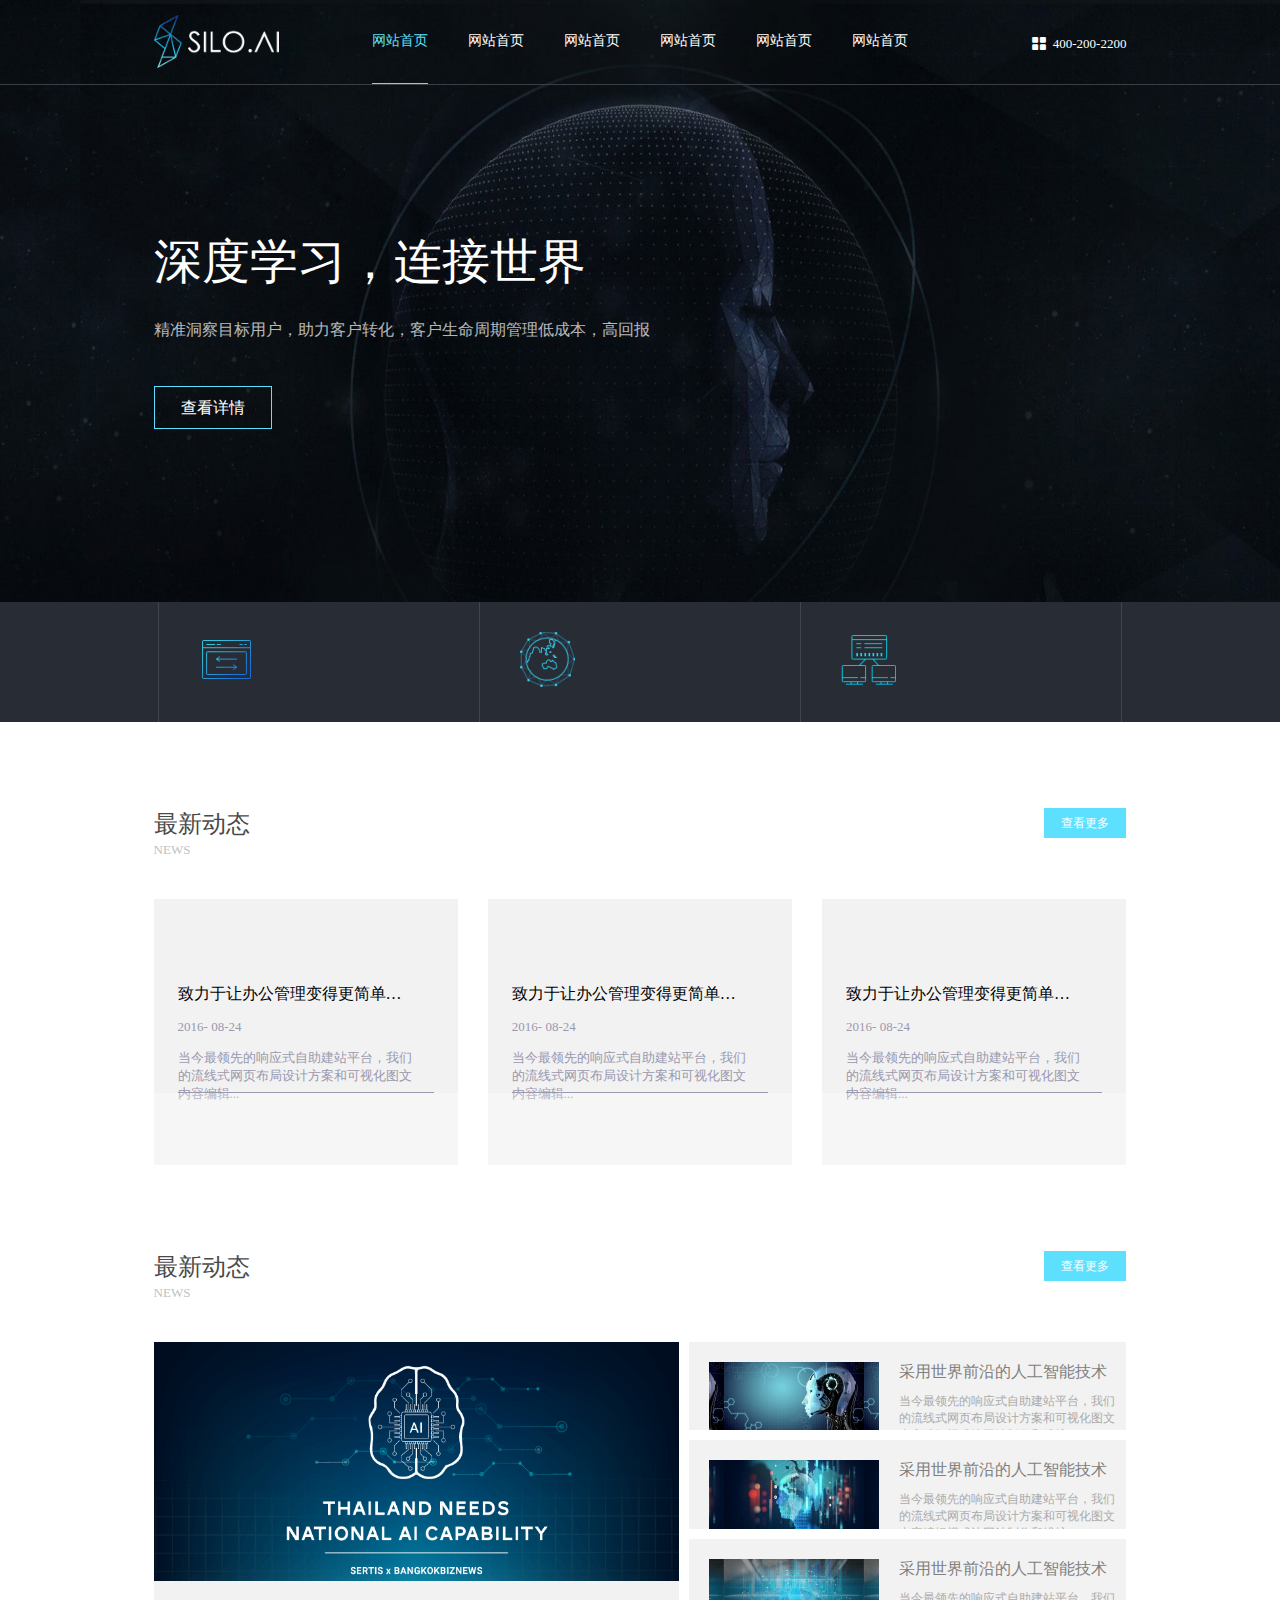
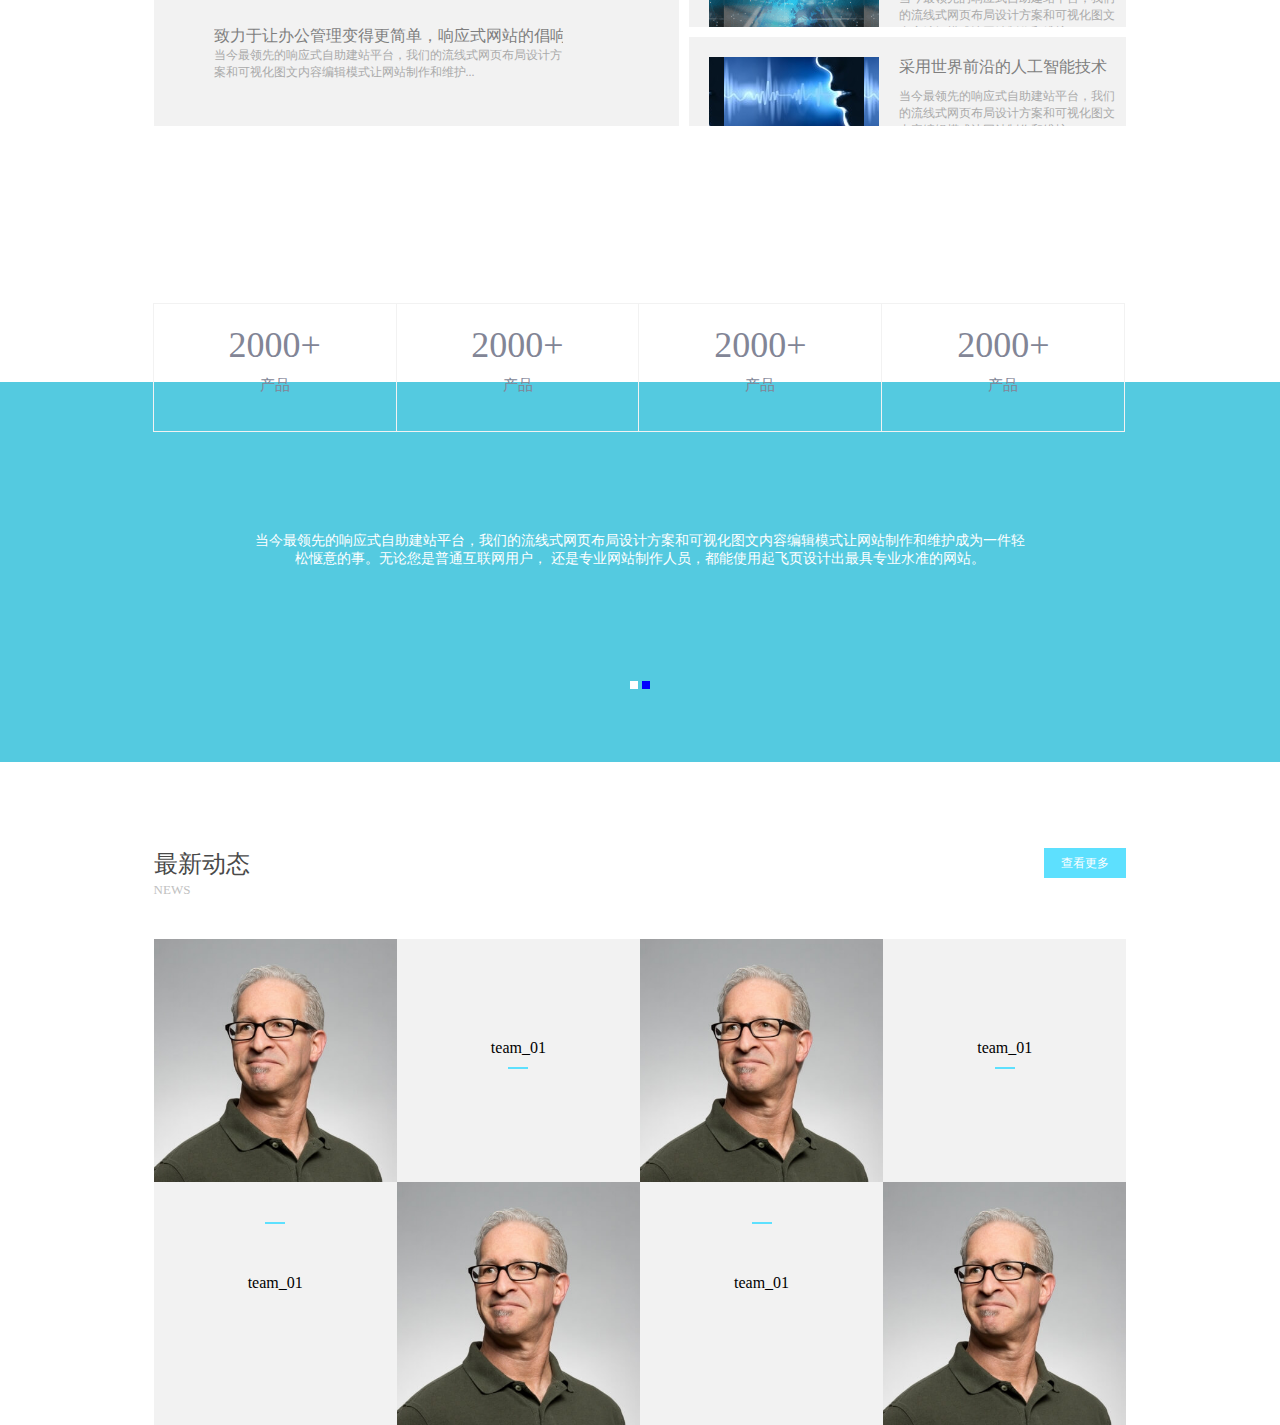
==== index.html @ f425b46a "第一次提交" ====
<!DOCTYPE html>
<html>
	<head>
		<meta charset="UTF-8">
		<title>人工智能</title>
		<link type="text/css" href="font/iconfont.css" rel="stylesheet" />
		<link rel="icon" type="image/x-icon" href="img/00.png"/>
		<link type="text/css" href="css/index.css" rel="stylesheet" />
		<script src="js/index.js" type="text/javascript" charset="utf-8"></script>
	</head>
	<body>
		<div class="box1">
			<div class="header">
				<img class="logo" src="img/ia_100000000.png" />
				<ul class="header-nav">
					<li>
						<a class="a1" href="#">网站首页</a>
						<div class="line line1"></div>
					</li>
					<li>
						<a href="#">网站首页</a>
						<div class="line"></div>
					</li>
					<li>
						<a href="#">网站首页</a>
						<div class="line"></div>
					</li>
					<li>
						<a href="#">网站首页</a>
						<div class="line"></div>
					</li>
					<li>
						<a href="#">网站首页</a>
						<div class="line"></div>
					</li>
					<li>
						<a href="#">网站首页</a>
						<div class="line"></div>
					</li>
				</ul>
				<div class="header-right">
					<span class="icon iconfont icon-menu-s"></span>
					<span class="tel">400-200-2200</span>
				</div>
			</div>
			<div class="info1">
				<h1>深度学习，连接世界</h1>
				<p>精准洞察目标用户，助力客户转化，客户生命周期管理低成本，高回报</p>
				<a class="details" href="#">查看详情</a>
			</div>
			<ul class="developer">
				<li>
					<img src="img/ia_100000001.png" />
					<div>
						<p>开发者</p>
						<span>提供学习、认证、社区等服务</span>
					</div>
				</li>
				<li>
					<img src="img/ia_100000002.png" />
					<div>
						<p>开发者</p>
						<span>提供学习、认证、社区等服务</span>
					</div>
				</li>
				<li>
					<img src="img/ia_100000003.png" />
					<div>
						<p>开发者</p>
						<span>提供学习、认证、社区等服务</span>
					</div>
				</li>
			</ul>
		</div>
		<div class="box2">
			<div class="new">
				<h3>最新动态</h3>
				<span>NEWS</span>
			</div>
			<a href="#" class="more">查看更多</a>
			<div class="line1"></div>
			<ul class="Dynamic">
				<li class="li1">
					<div class="Dynamic-text">
						<h3>致力于让办公管理变得更简单，响应式网站的倡致力于让办公管理变得更简单，响应式网站的倡</h3>
						<p class="p1">2016- 08-24</p>
						<p class="p2">当今最领先的响应式自助建站平台，我们的流线式网页布局设计方案和可视化图文内容编辑...</p>
					</div>
					<div class="line2"></div>
					<div class="zhe">
						<i class="right-btn">></i>
					</div>
				</li>
				<li class="li2">
					<div class="Dynamic-text">
						<h3>致力于让办公管理变得更简单，响应式网站的倡致力于让办公管理变得更简单，响应式网站的倡</h3>
						<p class="p1">2016- 08-24</p>
						<p class="p2">当今最领先的响应式自助建站平台，我们的流线式网页布局设计方案和可视化图文内容编辑...</p>
					</div>
					<div class="line2"></div>
					<div class="zhe">
						<i class="right-btn">></i>
					</div>
				</li>
				<li class="li3">
					<div class="Dynamic-text">
						<h3>致力于让办公管理变得更简单，响应式网站的倡致力于让办公管理变得更简单，响应式网站的倡</h3>
						<p class="p1">2016- 08-24</p>
						<p class="p2">当今最领先的响应式自助建站平台，我们的流线式网页布局设计方案和可视化图文内容编辑...</p>
					</div>
					<div class="line2"></div>
					<div class="zhe">
						<i class="right-btn">&gt;</i>
					</div>
				</li>
			</ul>
		</div>
		<div class="box3">
			<div class="new">
				<h3>最新动态</h3>
				<span>NEWS</span>
			</div>
			<a href="#" class="more">查看更多</a>
			<div class="line1"></div>
			<div class="box3-left">
				<img class="box3img1" src="img/ia_100000007.png" />
				<div class="wrap">
					<div class="line3"></div>
					<div class="right-text">
						<h3>致力于让办公管理变得更简单，响应式网站的倡响应式网站的倡响</h3>
						<p>当今最领先的响应式自助建站平台，我们的流线式网页布局设计方案和可视化图文内容编辑模式让网站制作和维护...</p>
					</div>
				</div>
			</div>
			<div class="box3-right">
				<ul class="box3-list">
					<li>
						<div class="back1"></div>
						<div class="right-text1">
							<h3>采用世界前沿的人工智能技术</h3>
							<p>当今最领先的响应式自助建站平台，我们的流线式网页布局设计方案和可视化图文内容编辑模式让网站制作和维护...</p>
						</div>
					</li>
					<li>
						<div class="back2"></div>
						<div class="right-text1">
							<h3>采用世界前沿的人工智能技术</h3>
							<p>当今最领先的响应式自助建站平台，我们的流线式网页布局设计方案和可视化图文内容编辑模式让网站制作和维护...</p>
						</div>
					</li>
					<li>
						<div class="back3"></div>
						<div class="right-text1">
							<h3>采用世界前沿的人工智能技术</h3>
							<p>当今最领先的响应式自助建站平台，我们的流线式网页布局设计方案和可视化图文内容编辑模式让网站制作和维护...</p>
						</div>
					</li>
					<li>
						<div class="back4"></div>
						<div class="right-text1">
							<h3>采用世界前沿的人工智能技术</h3>
							<p>当今最领先的响应式自助建站平台，我们的流线式网页布局设计方案和可视化图文内容编辑模式让网站制作和维护...</p>
						</div>
					</li>
				</ul>
			</div>
			<div class="box3-footer">
				<ul class="number">
					<li>
						<h3>2000+</h3>
						<span>产品</span>
					</li>
					<li>
						<h3>2000+</h3>
						<span>产品</span>
					</li>
					<li>
						<h3>2000+</h3>
						<span>产品</span>
					</li>
					<li>
						<h3>2000+</h3>
						<span>产品</span>
					</li>
				</ul>
			</div>
		</div>
		<div class="box4">
			<div class="box41">
				<div class="box411">
					<div>
						<p>当今最领先的响应式自助建站平台，我们的流线式网页布局设计方案和可视化图文内容编辑模式让网站制作和维护成为一件轻
							<br />
							松惬意的事。无论您是普通互联网用户， 还是专业网站制作人员，都能使用起飞页设计出最具专业水准的网站。
						</p>
					</div>
					<div>
						<img src="img/ia_100000013.jpg" />
						<p>当今最领先的响应式自助建站平台，我们的流线式网页布局设计方案和可视化图文内容编辑模式让网站制作和维护成为一件轻松惬意的事。无论您是普通互联网用户， 还是专业网站制作人员，都能使用起飞页设计出最具专业水准的网站。</p>
					</div>
				</div>
			</div>
			<span class="btn1"></span>
			<span class="btn2"></span>
		</div>
		<div class="box5">
			<div class="new">
				<h3>最新动态</h3>
				<span>NEWS</span>
			</div>
			<a href="#" class="more">查看更多</a>
			<div class="line1"></div>
			<ul class="box55">
				<li class="li51">
					<div class="blue-border"></div>
					<img class="img5" src="img/ia_100000014.jpg" />
					<div class="boxtext">
						<div class="line5"></div>
						<p>team_01</p>
					</div>
				</li>
				<li>
					<div class="blue-border"></div>
					<div class="boxtext boxtext2">
						<p class="text6">team_01</p>
						<div class="line5 line6"></div>
						
					</div>
					<img class="img5 img6" src="img/ia_100000014.jpg" />
				</li>
				<li>
					<div class="blue-border"></div>
					<img class="img5" src="img/ia_100000014.jpg" />
					<div class="boxtext">
						<div class="line5"></div>
						<p>team_01</p>
					</div>
				</li>
				<li>
					<div class="blue-border"></div>
					<div class="boxtext boxtext2">
						<p class="text6">team_01</p>
						<div class="line5 line6"></div>
						
					</div>
					<img class="img5 img6" src="img/ia_100000014.jpg" />
				</li>
			</ul>
		</div>
	</body>
</html>
---- font/iconfont.css ----
@font-face {font-family: "iconfont";
  src: url('iconfont.eot?t=1569224982962'); /* IE9 */
  src: url('iconfont.eot?t=1569224982962#iefix') format('embedded-opentype'), /* IE6-IE8 */
  url('[data-uri]') format('woff2'),
  url('iconfont.woff?t=1569224982962') format('woff'),
  url('iconfont.ttf?t=1569224982962') format('truetype'), /* chrome, firefox, opera, Safari, Android, iOS 4.2+ */
  url('iconfont.svg?t=1569224982962#iconfont') format('svg'); /* iOS 4.1- */
}

.iconfont {
  font-family: "iconfont" !important;
  font-size: 16px;
  font-style: normal;
  -webkit-font-smoothing: antialiased;
  -moz-osx-font-smoothing: grayscale;
}

.icon-gouwuchekong:before {
  content: "\f0179";
}

.icon-gerensvg:before {
  content: "\e614";
}

.icon-menu-s:before {
  content: "\e653";
}
---- css/index.css ----
*{
	margin: 0;
	padding: 0;
}
a{
	text-decoration: none;
}
ul{
	list-style: none;
}
.box1{
	position: relative;
	height: 722px;
	background: url(../img/ia_100000035.jpg) no-repeat 0px 0px/100% 100%;
}
.header{
	height: 84px;
	border-bottom: solid 1px #3a3e45;
	position: relative;
}
.logo{
	position: absolute;
	top: 15px;
	left: 12%;
	width: 125px;
}
.header-nav{
	text-align: center;
	font-size: 0px;
}
.header-nav li{
	margin: 32px 20px 0px;
	display: inline-block;
}
.header-nav .line{
	border-top: solid 1px #5de0fe;
	width: 0px;
	margin: 0 auto;
	margin-top: 33px;
	transition: all 0.5s;
}
.header-nav .line1{
	width: 100%;
}
.header-nav .a1{
	color: #5de0fe;
}
.header-nav a{
	color: white;
	font-size: 14px;
}
.header-right{
	position: absolute;
	top: 32px;
	right: 12%;
	color: white;
}
.header-right .icon-menu-s{
	font-size: 20px;
}
.header-right .tel{
	font-size: 13px;
	position: relative;
	top: -3px;
}
.info1{
	margin-left: 12%;
	margin-top: 145px;
}
.info1 h1{
	font-size: 48px;
	font-weight: 500;
	color: white;
	transition: all 1s;
	position: relative;
	top: 20px;
}
.info1 p{
	color: white;
	opacity: 0.7;
	margin: 26px 0px 45px;
	transition: all 1s;
	position: relative;
	top: 10px;
}
.info1 a{
	display: block;
	width: 116px;
	height: 41px;
	border: solid 1px #5de0fe;
	text-align: center;
	line-height: 41px;
	color: white;
	transition: all 1s;
	position: relative;
	top: 4px;
}
.developer{
	background: #282c35;
	height: 120px;
	width: 100%;
	position: absolute;
	bottom: 0;
	left: 0;	
	font-size: 0px;
	text-align: center;
}
.developer li{
	width: 25%;
	height: 120px;
	border-left: solid 1px #414351;
	border-right: solid 1px #414351;
	display: inline-block;
	margin-left: -1px;
}
.developer img{
	float: left;
	margin: 30px 20px 0px 40px;
}
.developer div{
	float: left;
	color: white;
	margin-top: 35px;
}
.developer p{
	font-size: 16px;
	text-align: left;
	margin-bottom: 6px;
}
.developer span{
	font-size: 16px;
}
.box2{
	width: 76%;
	margin-left: 12%;
}
.new{
	float: left;
	margin-top: 86px;
}
.new h3{
	font-size: 24px;
	font-weight: 500;
	color: #494949;
}
.new span{
	font-size: 13px;
	color: #c1c1c1;
}
.more{
	margin-top: 86px;
	float: right;
	width: 80px;
	height: 28px;
	background: #5de0fe;
	border: solid 1px #5de0fe;
	color: white;
	text-align: center;
	line-height: 28px;
	font-size: 12px;
	transition: all 0.5s;
}
.more:hover{
	background: white;
	color: #5de0fe;
}
.line1{
	
	clear: both;
	margin: 0px 0px 25px;
	padding-top: 16px;
}
.Dynamic{
	text-align: center;
	font-size: 0px;
}
.Dynamic li{
	width: calc((100% - 60px)/3);
	height: 20.78vw;
	background: #f2f2f2;
	display: inline-block;
	font-size: 16px;
	cursor: pointer;
	position: relative;
}
.Dynamic .li2{
	margin: 0px 30px;
}
.Dynamic-text{
	width: 85%;
	position: relative;
	top: 0px;
	transition: all 0.5s;
}
.Dynamic li:hover .Dynamic-text{
	top: -30px;
	color: white;
}
.Dynamic li:hover .p1{
	color: white;
}
.Dynamic li:hover .p2{
	color: white;
}
.Dynamic h3{
	font-size: 16px;
	font-weight: 500;
	margin-left: 24px;
	margin-top: 85px;
	white-space: nowrap;
	overflow: hidden;
	text-overflow: ellipsis;
	text-align: left;
}
.Dynamic .p1{
	font-size: 13px;
	color: #9a98ae;
	text-align: left;
	margin: 14px 0px;
	margin-left: 24px;
}
.Dynamic .p2{
	font-size: 13px;
	color: #9a98ae;
	text-align: left;
    margin-left: 24px;
}
.line2{
	width: 84%;
	position: absolute;
	bottom: 27%;
	left: 8%;
	border-bottom: solid 1px #9a98ae;
}
.zhe{
	height: 27%;
	width: 100%;
	background: rgba(255,255,255,0.3);
	position: absolute;
	left: 0px;
	bottom: 0px;
	overflow: hidden;
}
.right-btn{
	width: 32px;
	height: 32px;
	border: solid 1px white;
	color: white;
	text-align: center;
	line-height: 32px;
	display: block;
	font-style: normal;
	position: absolute;
	top: 50%;
	margin-top: -16px;
	right: -60px;
	transition: all 1s;
}
.Dynamic li:hover .right-btn{
	right: 20px;
}
.box3{
	width: 76%;
	margin-left: 12%;
}
.box3-left{
	width: 54%;
	cursor: pointer;
	height: 30vw;
	background: peru;
	margin-right: 10px;
	float: left;
	overflow: hidden;
	position: relative;
}
.box3-right{
	float: right;
	width: calc(46% - 10px);
	height: 30vw;
	margin-bottom: 27px;
	
}
.box3-footer{
	height: 129px;
	clear: both;
	margin-bottom: 100px;
}
.box3img1{
	width: 100%;
	display: block;
	transition: all 0.5s;
	position: relative;
	top: 0px;
	left: 0px;
}
.box3-left:hover .box3img1{
	width: 106%;
	left: -3%;
	top: -3%;
}
.wrap{
	width: 100%;
	padding: 3.5vw 0px;
	background: #f2f2f2;
	position: absolute;
	left: 0px;
	bottom: 0;
}
.line3{
	float: left;
	width: 0px;
	margin: 10px 0px 0px 30px;
	border-bottom: solid 1px blue;
	transition: width 1s;
}
.box3-left:hover .line3{
	width: 76px;
}
.box3-left:hover .right-text h3{
	text-overflow: ellipsis;
}
.right-text {
	width: calc(100% - 176px);
	margin-right: 30px;
	margin-left: 30px;
	float: left;
}
.right-text h3{
	color: #7f7f7f;
	font-size: 16px;
	font-weight: 500;
	overflow: hidden;
	white-space: nowrap;
	
}
.right-text  p{
	color: #aaa;
	font-size: 12px;
}
.box3-list li{
	height: calc((30vw - 30px)/4);
	margin-top: 10px;
	background: #f2f2f2;
	cursor: pointer;
	overflow: hidden;
}
.box3-list li:first-child{
	margin-top: 0px;
}
.back1,.back2,.back3,.back4{
	width: 170px;
	height: 70px;
	float: left;
	margin: 20px;
	background: url(../img/ia_100000008.jpg) center;
	background-size: 140px 70px;
}
.back2{
	background: url(../img/ia_100000009.png) center;
	background-size: 140px 70px;
}
.back3{
	background: url(../img/ia_100000010.png) center;
	background-size: 140px 70px;
}
.back4{
	background: url(../img/ia_100000011.jpg) center;
	background-size: 140px 70px;
}
.right-text1{
	width: calc(100% - 210px);
	float: right;
	position: relative;
	left: 0px;
}
.right-text1 h3{
	font-size: 16px;
	color: #7f7f7f;
	font-weight: 500;
	margin-top:20px ;
	margin-bottom: 10px;
}
.right-text1 p{
	font-size: 12px;
	color: #aaaaaa;
}
.number{
	position: relative;
	top: 150px;
	transition: top 2s;
}
.number li{
	height: 127px;
	border: solid 1px #f2f2f2;
	margin-left: -1px;
	float: left;
	width: calc((100% - 5px)/4);
	text-align: center;
}
.number h3{
	font-size: 36px;
	color: #828596;
	font-weight: 500;
	margin: 20px 0px 10px 0px;
}
.number span{
	font-size: 15px;
	color: #828596;
}
.box4{
	height: 380px;
	background: #54cae0;
	text-align: center;
}
.box41{
	width: 775px;
	margin: 0 auto;
	overflow: hidden;
	position: relative;
	top: 100px;
}
.box411{
	width: 200%;
	position: relative;
	top: 0px;
	left: 0px;
	transition: left 1s;
}
.box411>div{
	width: 775px;
	float: left;
	color: white;
	font-size: 14px;
}
.box411>div:first-child{
	margin-top: 50px;
}
.box411>div:nth-child(2){
	text-align: left;
	
}
.box411>div:nth-child(2) p{
	margin-left: 100px;	
}
.box411 img{
	width: 118px;
	height: 55px;
	margin-left: 100px;
	border-radius: 50%;
}
.btn1{
	width: 8px;
	height: 8px;
	display: inline-block;
	background: white;
	position: relative;
	top: 180px;
	cursor: pointer;
}
.btn2{
	width: 8px;
	height: 8px;
	display: inline-block;
	background: blue;
	position: relative;
	top: 180px;
	cursor: pointer;
}
.box5{
	width: 76vw;
	margin-left: 12vw;
}
.box55 li{
	float: left;
	width: 19vw;
	height: 38vw;
	position: relative;
	overflow: hidden;
	cursor: pointer;
}
.box55 .img5{
	width: 19vw;
	height: 19vw;
	position: absolute;
	top: 0px;
	left: 0px;
	display: block;
	transition: all 0.5s;
}
.box55 .img6{
	width: 19vw;
	height: 19vw;
	position: absolute;
	top: 19vw;
	left: 0px;
	display: block;
	transition: all 0.5s;
}
.boxtext{
	width: 100%;
	height: 19vw;
	text-align: center;
	background: #f2f2f2;
	overflow: hidden;
	position: absolute;
	left: 0px;
	top: 19vw;
	z-index: 88;
	transition: all 0.5s;
}
.boxtext2{
	top: 0vw;
}
.line5{
	width: 20px;
	height: 2px;
	background: #5de0fe;
	margin: 40px auto 50px;
	opacity: 1;
	transition: all 0.5s;
}
.line6{
	margin: 0px auto ;
}
.text6{
	margin: 100px 0px 10px;
}
.blue-border{
	width: 20vw;
	height: 40vw;
	border: solid 1px blue;
	position: absolute;
	top: -1vw;
	left: -1vw;
	transition: all 0.5s;
	z-index: 99;
}
.box55 li:hover .blue-border{
	width: 90%;
	height: 36vw;
	top: 1vw;
	left: 5%;
}
.box55 li:hover .img5{
	width: 21vw;
	height: 21vw;
	top: -1vw;
	left: -1vw;
}
.box55 li:hover .img6{
	width: 21vw;
	height: 21vw;
	top: 18vw;
	left: -1vw;
}
.box55 li:hover .boxtext{
	top: 18.5vw;
}
.box55 li:hover .line5{
	opacity: 0;
}
.box55 li:hover .boxtext2{
	top: -0.5vw;
}
.box55 li:hover {
	z-index: 999;
	height:37.5vw;
	box-shadow: -6px 6px 4px 4px #999;
	border-bottom: solid 0.5vw #999;
}
.box55 .li51:hover {
	z-index: 999;
	height:37.5vw;
	box-shadow: 0px 0px 0px 0px #999;
	border-bottom: solid 0.5vw #999;
}
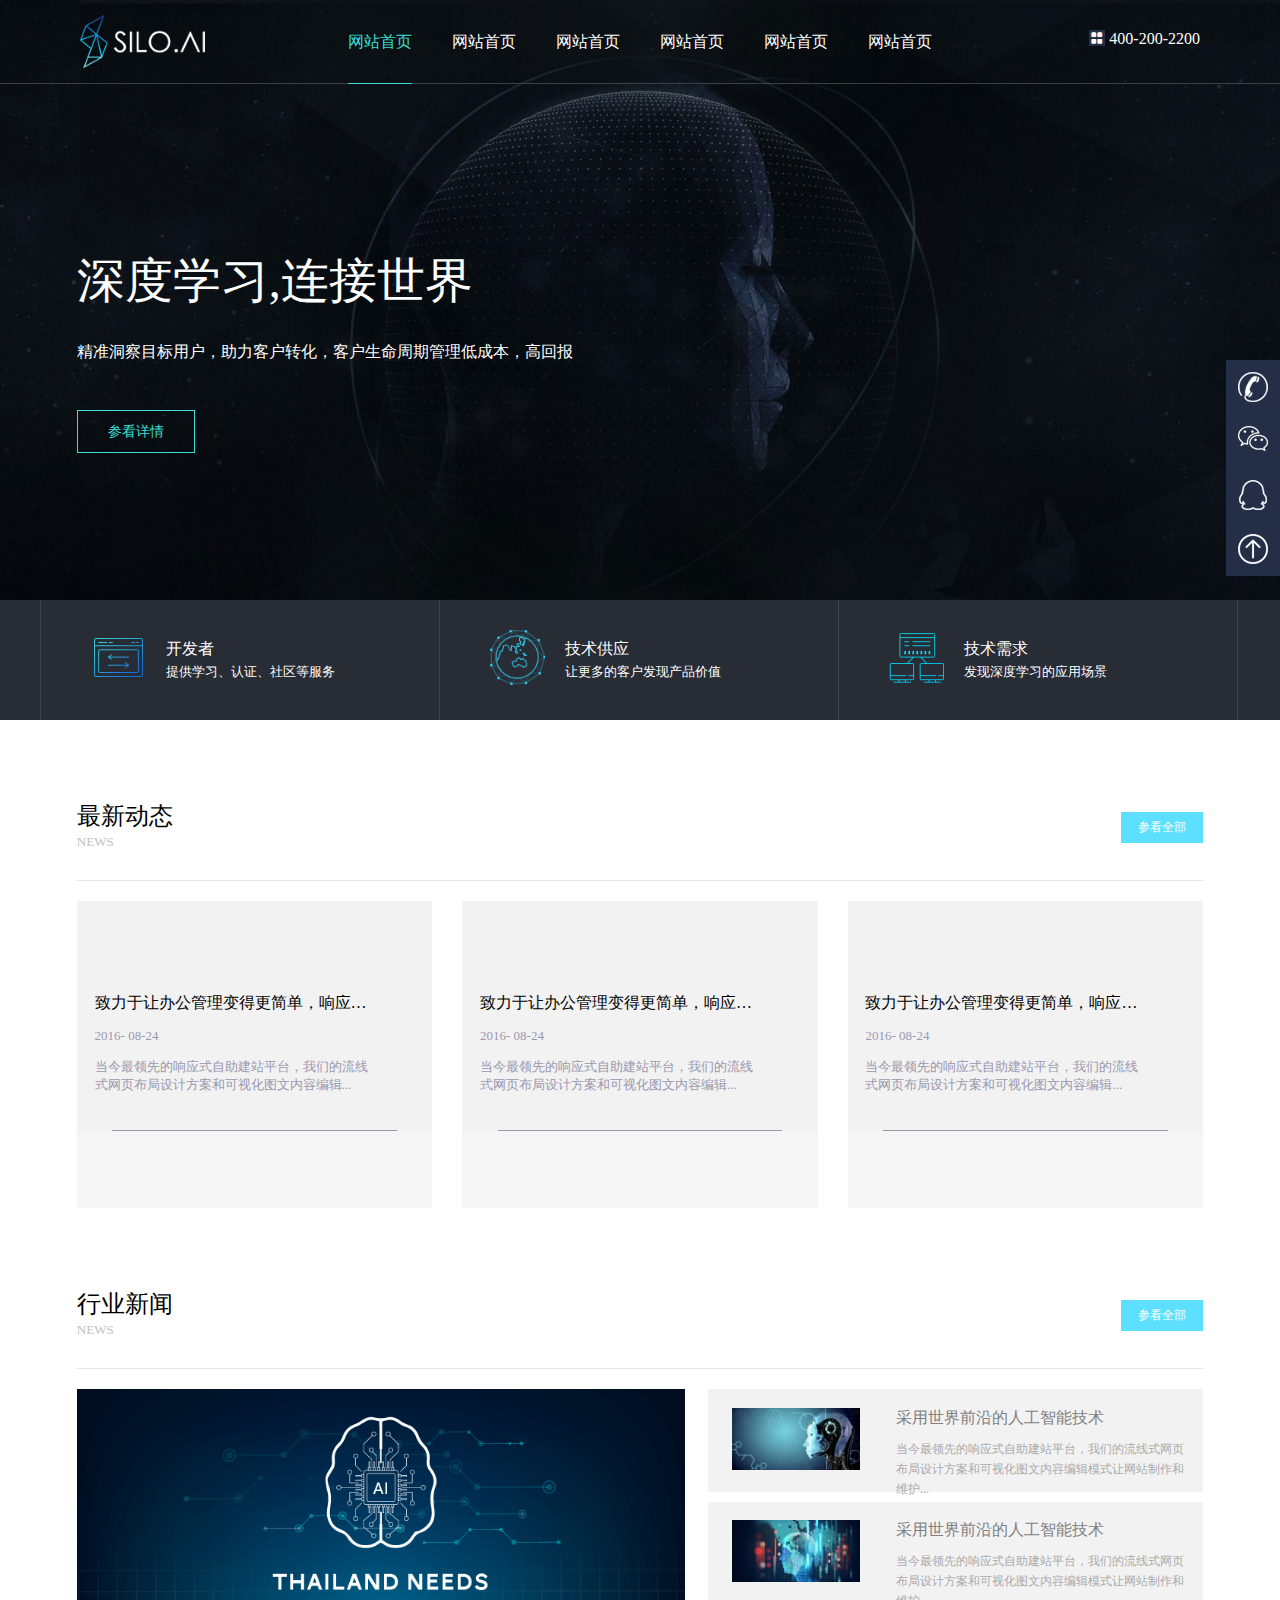
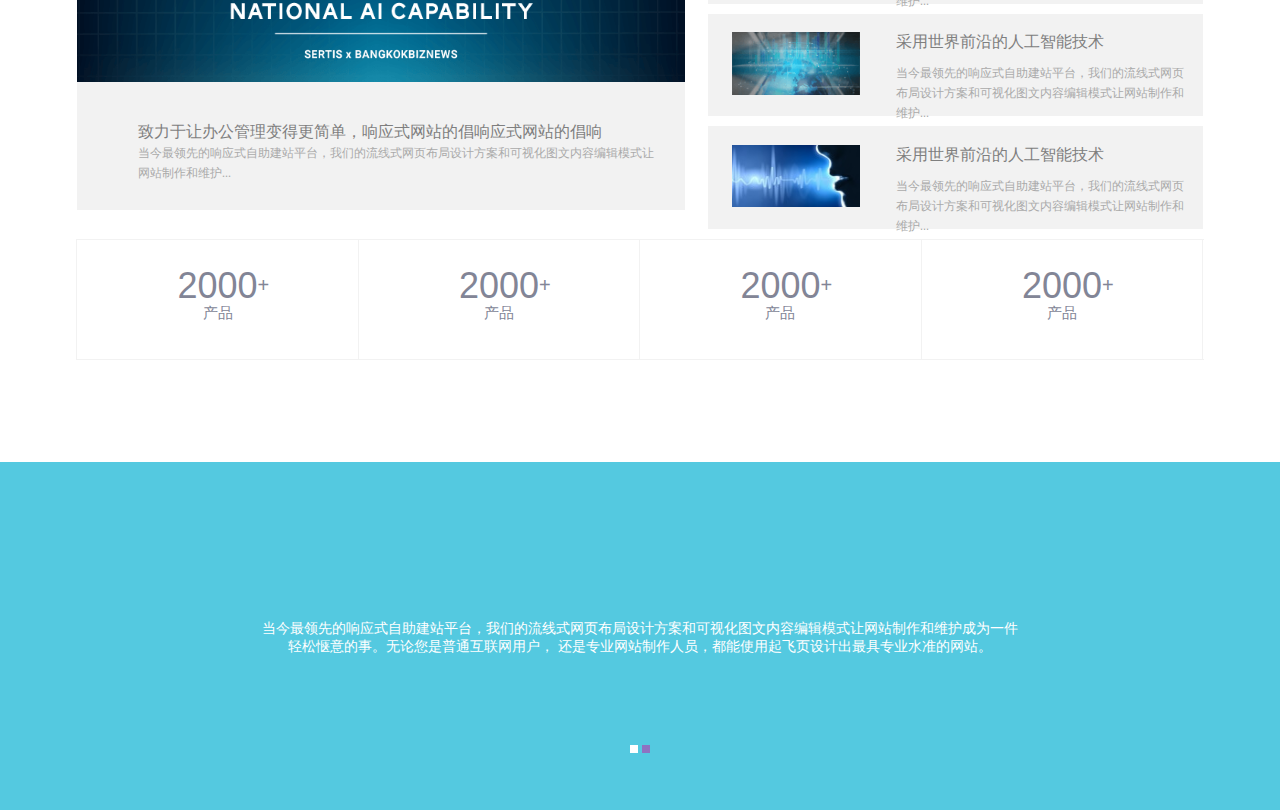
==== commit 7682f843: "第一次提交" ====
--- a/index.html
+++ b/index.html
@@ -1,251 +1,219 @@
 <!DOCTYPE html>
 <html>
 	<head>
-		<meta charset="UTF-8">
-		<title>人工智能</title>
-		<link type="text/css" href="font/iconfont.css" rel="stylesheet" />
-		<link rel="icon" type="image/x-icon" href="img/00.png"/>
-		<link type="text/css" href="css/index.css" rel="stylesheet" />
+		<meta charset="utf-8" />
+		<title></title>
+		<link rel="stylesheet" type="text/css" href="css/index.css"/>
+		<link rel="stylesheet" href="font/iconfont.css">
 		<script src="js/index.js" type="text/javascript" charset="utf-8"></script>
 	</head>
 	<body>
-		<div class="box1">
-			<div class="header">
-				<img class="logo" src="img/ia_100000000.png" />
-				<ul class="header-nav">
-					<li>
-						<a class="a1" href="#">网站首页</a>
-						<div class="line line1"></div>
-					</li>
-					<li>
-						<a href="#">网站首页</a>
-						<div class="line"></div>
-					</li>
-					<li>
-						<a href="#">网站首页</a>
-						<div class="line"></div>
-					</li>
-					<li>
-						<a href="#">网站首页</a>
-						<div class="line"></div>
-					</li>
-					<li>
-						<a href="#">网站首页</a>
-						<div class="line"></div>
-					</li>
-					<li>
-						<a href="#">网站首页</a>
-						<div class="line"></div>
-					</li>
+		<div id="box-1">
+			<div id="box-11">
+				<img id="logo" src="img/ia_100000000.png" />
+				<ul>
+					<li>
+						<a class="ac" style="color: #3cdfd3;" href="#">网站首页</a>
+						<div style="width: 100%; border-bottom: solid 1px #3cdfd3;" class="line"></div>
+					</li>
+					<li>
+						<a class="ac" href="#">网站首页</a>
+						<div class="line"></div>
+					</li>
+					<li>
+						<a class="ac" href="#">网站首页</a>
+						<div class="line"></div>
+					</li>
+					<li>
+						<a class="ac" href="#">网站首页</a>
+						<div class="line"></div>
+					</li>
+					<li>
+						<a class="ac" href="#">网站首页</a>
+						<div class="line"></div>
+					</li>
+					<li>
+						<a class="ac" href="#">网站首页</a>
+						<div class="line"></div>
+					</li>
+					<div id="box-11-right">
+						<span class="icon iconfont icon-menu-s"></span>
+						<span id="">400-200-2200</span>
+					</div>
 				</ul>
-				<div class="header-right">
-					<span class="icon iconfont icon-menu-s"></span>
-					<span class="tel">400-200-2200</span>
-				</div>
-			</div>
-			<div class="info1">
-				<h1>深度学习，连接世界</h1>
-				<p>精准洞察目标用户，助力客户转化，客户生命周期管理低成本，高回报</p>
-				<a class="details" href="#">查看详情</a>
-			</div>
-			<ul class="developer">
-				<li>
-					<img src="img/ia_100000001.png" />
-					<div>
-						<p>开发者</p>
-						<span>提供学习、认证、社区等服务</span>
-					</div>
-				</li>
-				<li>
-					<img src="img/ia_100000002.png" />
-					<div>
-						<p>开发者</p>
-						<span>提供学习、认证、社区等服务</span>
-					</div>
-				</li>
-				<li>
-					<img src="img/ia_100000003.png" />
-					<div>
-						<p>开发者</p>
-						<span>提供学习、认证、社区等服务</span>
-					</div>
-				</li>
-			</ul>
-		</div>
-		<div class="box2">
-			<div class="new">
-				<h3>最新动态</h3>
+			</div>
+			<div id="box-12">
+				<h1>深度学习,连接世界</h1>
+				<span>精准洞察目标用户，助力客户转化，客户生命周期管理低成本，高回报</span>
+				<a class="details">参看详情</a>
+			</div>
+		</div>
+		<div id="box-2">
+			<div id="box-2_">
+				<div class="box-21 box-21_left">
+					<img src="img/ia_100000001.png" >
+					<p class="p1">开发者</p>
+					<span>提供学习、认证、社区等服务</span>
+				</div>
+				<div class="box-21 box-21_">
+					<img src="img/ia_100000002.png" >
+					<p class="p1">技术供应</p>
+					<span>让更多的客户发现产品价值</span>
+				</div>
+				<div class="box-21 box-21_right">
+					<img src="img/ia_100000003.png" >
+					<p class="p1">技术需求</p>
+					<span>发现深度学习的应用场景</span>
+				</div>
+			</div>
+		</div>
+		<div id="box-3">
+			<div class="box-31">
+				<h2>最新动态</h2>
 				<span>NEWS</span>
-			</div>
-			<a href="#" class="more">查看更多</a>
-			<div class="line1"></div>
-			<ul class="Dynamic">
-				<li class="li1">
-					<div class="Dynamic-text">
-						<h3>致力于让办公管理变得更简单，响应式网站的倡致力于让办公管理变得更简单，响应式网站的倡</h3>
-						<p class="p1">2016- 08-24</p>
-						<p class="p2">当今最领先的响应式自助建站平台，我们的流线式网页布局设计方案和可视化图文内容编辑...</p>
-					</div>
-					<div class="line2"></div>
-					<div class="zhe">
-						<i class="right-btn">></i>
-					</div>
-				</li>
-				<li class="li2">
-					<div class="Dynamic-text">
-						<h3>致力于让办公管理变得更简单，响应式网站的倡致力于让办公管理变得更简单，响应式网站的倡</h3>
-						<p class="p1">2016- 08-24</p>
-						<p class="p2">当今最领先的响应式自助建站平台，我们的流线式网页布局设计方案和可视化图文内容编辑...</p>
-					</div>
-					<div class="line2"></div>
-					<div class="zhe">
-						<i class="right-btn">></i>
-					</div>
-				</li>
-				<li class="li3">
-					<div class="Dynamic-text">
-						<h3>致力于让办公管理变得更简单，响应式网站的倡致力于让办公管理变得更简单，响应式网站的倡</h3>
-						<p class="p1">2016- 08-24</p>
-						<p class="p2">当今最领先的响应式自助建站平台，我们的流线式网页布局设计方案和可视化图文内容编辑...</p>
-					</div>
-					<div class="line2"></div>
-					<div class="zhe">
-						<i class="right-btn">&gt;</i>
-					</div>
-				</li>
-			</ul>
-		</div>
-		<div class="box3">
-			<div class="new">
-				<h3>最新动态</h3>
+				<a href="#">参看全部</a>
+			</div>
+			<div id="box-32">
+				<div class="box-321">
+					<div class="box-3211"></div>
+					<div class="box-3212">
+						<h3 class="h3">致力于让办公管理变得更简单，响应式网站的倡致力于让办公管理变得更简单，响应式网站的倡</h3>
+						<p class="p2">2016- 08-24</p>
+						<p class="p3">当今最领先的响应式自助建站平台，我们的流线式网页布局设计方案和可视化图文内容编辑...</p>
+					</div>
+					<div class="line1"></div>
+					<div class="box-3213">
+						<span class="span1">&gt;</span>
+					</div>
+				</div>
+				<div class="box-322">
+					<div class="box-3211"></div>
+					<div class="box-3212">
+						<h3 class="h3">致力于让办公管理变得更简单，响应式网站的倡致力于让办公管理变得更简单，响应式网站的倡</h3>
+						<p class="p2">2016- 08-24</p>
+						<p class="p3">当今最领先的响应式自助建站平台，我们的流线式网页布局设计方案和可视化图文内容编辑...</p>
+					</div>
+					<div class="line1"></div>
+					<div class="box-3213">
+						<span class="span1">&gt;</span>
+					</div>
+				</div>
+				<div class="box-323">
+					<div class="box-3211"></div>
+					<div class="box-3212">
+						<h3 class="h3">致力于让办公管理变得更简单，响应式网站的倡致力于让办公管理变得更简单，响应式网站的倡</h3>
+						<p class="p2">2016- 08-24</p>
+						<p class="p3">当今最领先的响应式自助建站平台，我们的流线式网页布局设计方案和可视化图文内容编辑...</p>
+					</div>
+					<div class="line1"></div>
+					<div class="box-3213">
+						<span class="span1">&gt;</span>
+					</div>
+				</div>
+			</div>
+		</div>
+		<div id="box-4">
+			<div class="box-31">
+				<h2>行业新闻</h2>
 				<span>NEWS</span>
-			</div>
-			<a href="#" class="more">查看更多</a>
-			<div class="line1"></div>
-			<div class="box3-left">
-				<img class="box3img1" src="img/ia_100000007.png" />
-				<div class="wrap">
-					<div class="line3"></div>
-					<div class="right-text">
-						<h3>致力于让办公管理变得更简单，响应式网站的倡响应式网站的倡响</h3>
-						<p>当今最领先的响应式自助建站平台，我们的流线式网页布局设计方案和可视化图文内容编辑模式让网站制作和维护...</p>
-					</div>
-				</div>
-			</div>
-			<div class="box3-right">
-				<ul class="box3-list">
-					<li>
-						<div class="back1"></div>
-						<div class="right-text1">
-							<h3>采用世界前沿的人工智能技术</h3>
-							<p>当今最领先的响应式自助建站平台，我们的流线式网页布局设计方案和可视化图文内容编辑模式让网站制作和维护...</p>
+				<a href="#">参看全部</a>
+			</div>
+			<div id="box-42">
+				<div id="box-421">
+					<img id="img1" src="img/ia_100000007.png" >
+					<div id="box-4212">
+						<div id="line2"></div>
+						<div id="box-42121">
+							<h3 id="h3">致力于让办公管理变得更简单，响应式网站的倡响应式网站的倡响</h3>
+							<p id="p1">当今最领先的响应式自助建站平台，我们的流线式网页布局设计方案和可视化图文内容编辑模式让网站制作和维护...</p>
 						</div>
-					</li>
-					<li>
-						<div class="back2"></div>
-						<div class="right-text1">
-							<h3>采用世界前沿的人工智能技术</h3>
-							<p>当今最领先的响应式自助建站平台，我们的流线式网页布局设计方案和可视化图文内容编辑模式让网站制作和维护...</p>
-						</div>
-					</li>
-					<li>
-						<div class="back3"></div>
-						<div class="right-text1">
-							<h3>采用世界前沿的人工智能技术</h3>
-							<p>当今最领先的响应式自助建站平台，我们的流线式网页布局设计方案和可视化图文内容编辑模式让网站制作和维护...</p>
-						</div>
-					</li>
-					<li>
-						<div class="back4"></div>
-						<div class="right-text1">
-							<h3>采用世界前沿的人工智能技术</h3>
-							<p>当今最领先的响应式自助建站平台，我们的流线式网页布局设计方案和可视化图文内容编辑模式让网站制作和维护...</p>
-						</div>
-					</li>
-				</ul>
-			</div>
-			<div class="box3-footer">
-				<ul class="number">
-					<li>
-						<h3>2000+</h3>
-						<span>产品</span>
-					</li>
-					<li>
-						<h3>2000+</h3>
-						<span>产品</span>
-					</li>
-					<li>
-						<h3>2000+</h3>
-						<span>产品</span>
-					</li>
-					<li>
-						<h3>2000+</h3>
-						<span>产品</span>
-					</li>
-				</ul>
-			</div>
-		</div>
-		<div class="box4">
-			<div class="box41">
-				<div class="box411">
-					<div>
-						<p>当今最领先的响应式自助建站平台，我们的流线式网页布局设计方案和可视化图文内容编辑模式让网站制作和维护成为一件轻
-							<br />
-							松惬意的事。无论您是普通互联网用户， 还是专业网站制作人员，都能使用起飞页设计出最具专业水准的网站。
-						</p>
-					</div>
-					<div>
-						<img src="img/ia_100000013.jpg" />
-						<p>当今最领先的响应式自助建站平台，我们的流线式网页布局设计方案和可视化图文内容编辑模式让网站制作和维护成为一件轻松惬意的事。无论您是普通互联网用户， 还是专业网站制作人员，都能使用起飞页设计出最具专业水准的网站。</p>
-					</div>
-				</div>
-			</div>
-			<span class="btn1"></span>
-			<span class="btn2"></span>
-		</div>
-		<div class="box5">
-			<div class="new">
-				<h3>最新动态</h3>
-				<span>NEWS</span>
-			</div>
-			<a href="#" class="more">查看更多</a>
-			<div class="line1"></div>
-			<ul class="box55">
-				<li class="li51">
-					<div class="blue-border"></div>
-					<img class="img5" src="img/ia_100000014.jpg" />
-					<div class="boxtext">
-						<div class="line5"></div>
-						<p>team_01</p>
-					</div>
-				</li>
-				<li>
-					<div class="blue-border"></div>
-					<div class="boxtext boxtext2">
-						<p class="text6">team_01</p>
-						<div class="line5 line6"></div>
-						
-					</div>
-					<img class="img5 img6" src="img/ia_100000014.jpg" />
-				</li>
-				<li>
-					<div class="blue-border"></div>
-					<img class="img5" src="img/ia_100000014.jpg" />
-					<div class="boxtext">
-						<div class="line5"></div>
-						<p>team_01</p>
-					</div>
-				</li>
-				<li>
-					<div class="blue-border"></div>
-					<div class="boxtext boxtext2">
-						<p class="text6">team_01</p>
-						<div class="line5 line6"></div>
-						
-					</div>
-					<img class="img5 img6" src="img/ia_100000014.jpg" />
-				</li>
-			</ul>
+					</div>
+				</div>
+				<div class="box-422">
+					<div class="img">
+						<img class="img1" src="img/ia_100000008.jpg" >
+					</div>
+					<div class="box-4221">
+						<h3 class="h3">采用世界前沿的人工智能技术</h3>
+						<p class="p5">当今最领先的响应式自助建站平台，我们的流线式网页布局设计方案和可视化图文内容编辑模式让网站制作和维护...</p>
+					</div>
+				</div>
+				<div class="box-422">
+					<div class="img">
+						<img class="img1" src="img/ia_100000009.png" >
+					</div>
+					<div class="box-4221">
+						<h3 class="h3">采用世界前沿的人工智能技术</h3>
+						<p class="p5">当今最领先的响应式自助建站平台，我们的流线式网页布局设计方案和可视化图文内容编辑模式让网站制作和维护...</p>
+					</div>
+				</div>
+				<div class="box-422">
+					<div class="img">
+						<img class="img1" src="img/ia_100000010.png" >
+					</div>
+					<div class="box-4221">
+						<h3 class="h3">采用世界前沿的人工智能技术</h3>
+						<p class="p5">当今最领先的响应式自助建站平台，我们的流线式网页布局设计方案和可视化图文内容编辑模式让网站制作和维护...</p>
+					</div>
+				</div>
+				<div class="box-422">
+					<div class="img">
+						<img class="img1" src="img/ia_100000011.jpg" >
+					</div>
+					<div class="box-4221">
+						<h3 class="h3">采用世界前沿的人工智能技术</h3>
+						<p class="p5">当今最领先的响应式自助建站平台，我们的流线式网页布局设计方案和可视化图文内容编辑模式让网站制作和维护...</p>
+					</div>
+				</div>
+			</div>
+			<div id="box-43">
+				<div class="box-431">
+					<span class="h6">2000<span class="h7">+</span></span>
+					<span class="h8">产品</span>
+				</div>
+				<div class="box-431">
+					<span class="h6">2000<span class="h7">+</span></span>
+					<span class="h8">产品</span>
+				</div>
+				<div class="box-431">
+					<span class="h6">2000<span class="h7">+</span></span>
+					<span class="h8">产品</span>
+				</div>
+				<div class="box-431">
+					<span class="h6">2000<span class="h7">+</span></span>
+					<span class="h8">产品</span>
+				</div>
+			</div>
+		</div>
+		<div id="box-5">
+			<div id="box-51">
+				<div id="anniu1"></div>
+				<div id="anniu2"></div>
+				<div id="box-511">
+					<span id="span1">当今最领先的响应式自助建站平台，我们的流线式网页布局设计方案和可视化图文内容编辑模式让网站制作和维护成为一件轻松惬意的事。无论您是普通互联网用户， 还是专业网站制作人员，都能使用起飞页设计出最具专业水准的网站。</span>
+				</div>
+				<div id="box-512">
+					<img id="img2" src="img/ia_100000013.jpg" >
+					<span id="span2">当今最领先的响应式自助建站平台，我们的流线式网页布局设计方案和可视化图文内容编辑模式让网站制作和维护成为一件轻松惬意的事。无论您是普通互联网用户， 还是专业网站制作人员，都能使用起飞页设计出最具专业水准的网站。</span>
+				</div>
+			</div>
+		</div>
+		<div id="sidebar">
+			<div class="icon">
+				<span class="img1 img11"></span>
+				<span class="writing">客服号码</span>
+			</div>
+			<div class="icon1 icon3">
+				<span class="img2 img11"></span>
+				<div id="picture"><img  src="img/ia_100000034.jpg" ></div>
+			</div>
+			<div class="icon">
+				<span class="img3 img11"></span>
+				<span class="writing">客服QQ</span>
+			</div>
+			<div class="icon1">
+				<span class="img4 img11"></span>
+			</div>
 		</div>
 	</body>
 </html>
--- a/css/index.css
+++ b/css/index.css
@@ -2,246 +2,276 @@
 	margin: 0;
 	padding: 0;
 }
-a{
+#box-1 a{
 	text-decoration: none;
-}
-ul{
-	list-style: none;
-}
-.box1{
-	position: relative;
-	height: 722px;
-	background: url(../img/ia_100000035.jpg) no-repeat 0px 0px/100% 100%;
-}
-.header{
-	height: 84px;
-	border-bottom: solid 1px #3a3e45;
-	position: relative;
-}
-.logo{
+	color: white;
+}
+#box-11 a:hover{
+	color: #3cdfd3;
+}
+#box-1{
+	height: 600px;
+	width: 100%;
+	background: url(../img/ia_100000035.jpg) no-repeat;
+	background-size: cover;
+}
+#box-11{
+	width: 100%;
+	height: 83px;
+	position: relative;
+	text-align: center;
+	border-bottom: solid 1px #3d4146;
+}
+#logo{
+	width: 125px;
 	position: absolute;
 	top: 15px;
-	left: 12%;
-	width: 125px;
-}
-.header-nav{
-	text-align: center;
+	left: 80px;
+}
+#box-11 ul{
 	font-size: 0px;
 }
-.header-nav li{
-	margin: 32px 20px 0px;
+#box-11 ul li{
 	display: inline-block;
-}
-.header-nav .line{
-	border-top: solid 1px #5de0fe;
+	height: 83px;
+	line-height: 83px;
+	font-size: 16px;
+	margin: 0px 20px;
+}
+.line{
 	width: 0px;
+	border-bottom: solid 1px #3cdfd3;
 	margin: 0 auto;
-	margin-top: 33px;
 	transition: all 0.5s;
 }
-.header-nav .line1{
-	width: 100%;
-}
-.header-nav .a1{
-	color: #5de0fe;
-}
-.header-nav a{
-	color: white;
-	font-size: 14px;
-}
-.header-right{
-	position: absolute;
-	top: 32px;
-	right: 12%;
-	color: white;
-}
-.header-right .icon-menu-s{
-	font-size: 20px;
-}
-.header-right .tel{
-	font-size: 13px;
-	position: relative;
-	top: -3px;
-}
-.info1{
-	margin-left: 12%;
-	margin-top: 145px;
-}
-.info1 h1{
+#box-11-right{
+	position: absolute;
+	top: 30px;
+	right: 80px;
+	color: white;
+	font-size: 16px;
+}
+#box-12{
+	margin-left: 6%;
+	margin-top: 165px;
+}
+#box-12 h1{
 	font-size: 48px;
-	font-weight: 500;
-	color: white;
+	color: white;
+	font-weight: 400;
+	position: relative;
+	top: 15px;
+	opacity: 0;
 	transition: all 1s;
-	position: relative;
-	top: 20px;
-}
-.info1 p{
+}
+#box-12 span{
+	display: block;
+	margin: 29px 0 47px;
+	font-size: 16px;
 	color: white;
 	opacity: 0.7;
-	margin: 26px 0px 45px;
+	position: relative;
+	top: 10px;
+	opacity: 0;
 	transition: all 1s;
-	position: relative;
-	top: 10px;
-}
-.info1 a{
-	display: block;
-	width: 116px;
-	height: 41px;
-	border: solid 1px #5de0fe;
+}
+#box-12 a{
+	display: block;
 	text-align: center;
 	line-height: 41px;
-	color: white;
+	height: 41px;
+	width: 116px;
+	border: solid 1px #3cdfd3;
+	font-size: 14px;
+	color: #3cdfd3;
+	position: relative;
+	top: 5px;
+	opacity: 0;
 	transition: all 1s;
-	position: relative;
-	top: 4px;
-}
-.developer{
+}
+#box-2{
+	overflow: hidden;
 	background: #282c35;
 	height: 120px;
-	width: 100%;
-	position: absolute;
-	bottom: 0;
-	left: 0;	
-	font-size: 0px;
+	color: white;
+}
+#box-2_{
+	width: 1200px;
+	margin: 0 auto;
+}
+.box-21{
+	margin: 0 auto;
+	float: left;
+	width: 398px;
+	height: 120px;	
+}
+.box-21_{
+	border-left: solid 1px #3e4551;
+	border-right: solid 1px #3e4551;
+}
+.box-21_left{
+	border-left: solid 1px #3e4551;
+}
+.box-21_right{
+	border-right: solid 1px #3e4551;
+}
+.box-21 img{
+	display:inline-block;
+	position: relative;
+	top: 30px;
+	left: 50px;
+}
+.box-21 span,.p1{
+	position: relative;
+	top: -20px;
+	left: 125px;
+}
+.box-21 span{
+	top: -18px;
+	font-size: 13px;
+}
+#box-3{
+	overflow: hidden;
+}
+.box-31{
+	margin: 80px auto 20px;
+	height: 80px;
+	width: 88%;
+	border-bottom:solid 1px #e5e5e5 ;
+	clear: all;
+}
+.box-31 a{
 	text-align: center;
-}
-.developer li{
-	width: 25%;
-	height: 120px;
-	border-left: solid 1px #414351;
-	border-right: solid 1px #414351;
-	display: inline-block;
-	margin-left: -1px;
-}
-.developer img{
-	float: left;
-	margin: 30px 20px 0px 40px;
-}
-.developer div{
-	float: left;
-	color: white;
-	margin-top: 35px;
-}
-.developer p{
-	font-size: 16px;
-	text-align: left;
-	margin-bottom: 6px;
-}
-.developer span{
-	font-size: 16px;
-}
-.box2{
-	width: 76%;
-	margin-left: 12%;
-}
-.new{
-	float: left;
-	margin-top: 86px;
-}
-.new h3{
+	line-height: 29px;
+	width: 80px;
+	height: 29px;
+	float: right;
+	border:solid 1px #5ddffe ;
+	background: #5ddffe;
+	font-size: 12px;
+	color: white;
+	text-decoration: none;
+	position: relative;
+	top: -20px;
+	transition: all 0.5s;
+}
+.box-31 h2{
+	font-weight: 400;
 	font-size: 24px;
-	font-weight: 500;
-	color: #494949;
-}
-.new span{
+}
+.box-31 span{
+	font-weight: 400;
 	font-size: 13px;
 	color: #c1c1c1;
 }
-.more{
-	margin-top: 86px;
-	float: right;
-	width: 80px;
-	height: 28px;
-	background: #5de0fe;
-	border: solid 1px #5de0fe;
-	color: white;
-	text-align: center;
-	line-height: 28px;
-	font-size: 12px;
-	transition: all 0.5s;
-}
-.more:hover{
+.box-31 a:hover{
 	background: white;
-	color: #5de0fe;
-}
-.line1{
+	color: black;
+}
+#box-32{
+	width: 88%;
+	margin: 0 auto;
+}
+.box-321{
+	position: relative;
+	top: 0px;
+	left: 0px;
+	float: left;
+	height: 24vw;
+	width: calc((100% - 60px)/3);
+	background: #f2f2f2;
+	transition: all 1s ;
+}
+.box-322{
+	position: relative;
+	top: 0px;
+	left: 0px;
+	margin: 0 30px;
+	float: left;
+	height: 24vw;
+	width: calc((100% - 60px)/3);
+	background: #f2f2f2;
+	transition: all 1s ;
+}
+.box-323{
+	position: relative;
+	top: 0px;
+	left: 0px;
+	float: left;
+	height: 24vw;
+	width: calc((100% - 60px)/3);
+	background: #f2f2f2;
+	transition: all 1s ;
+}
+.box-3211{
+	position: relative;
+	width: 100%;
+	height: 100%;
+	background-color: #f2f2f2;
+	opacity: 1;
+	transition: all 1s;
 	
-	clear: both;
-	margin: 0px 0px 25px;
-	padding-top: 16px;
-}
-.Dynamic{
-	text-align: center;
-	font-size: 0px;
-}
-.Dynamic li{
-	width: calc((100% - 60px)/3);
-	height: 20.78vw;
-	background: #f2f2f2;
-	display: inline-block;
-	font-size: 16px;
-	cursor: pointer;
-	position: relative;
-}
-.Dynamic .li2{
-	margin: 0px 30px;
-}
-.Dynamic-text{
-	width: 85%;
-	position: relative;
-	top: 0px;
-	transition: all 0.5s;
-}
-.Dynamic li:hover .Dynamic-text{
-	top: -30px;
-	color: white;
-}
-.Dynamic li:hover .p1{
-	color: white;
-}
-.Dynamic li:hover .p2{
-	color: white;
-}
-.Dynamic h3{
+}
+#box-32>div:hover .box-3211{
+	opacity: 0;
+}
+.box-3212{
+	width: 80%;
+	position: absolute;
+	top: 30%;
+	left: 5%;
+	transition: all 1s;
+}
+.box-3212 .h3{
 	font-size: 16px;
 	font-weight: 500;
-	margin-left: 24px;
-	margin-top: 85px;
 	white-space: nowrap;
 	overflow: hidden;
 	text-overflow: ellipsis;
 	text-align: left;
-}
-.Dynamic .p1{
+	transition: all 0.5s;
+}
+.box-3212 .p2{
 	font-size: 13px;
 	color: #9a98ae;
-	text-align: left;
 	margin: 14px 0px;
-	margin-left: 24px;
-}
-.Dynamic .p2{
+	transition: all 0.1s;
+}
+.box-3212 .p3{
 	font-size: 13px;
 	color: #9a98ae;
-	text-align: left;
-    margin-left: 24px;
-}
-.line2{
-	width: 84%;
-	position: absolute;
-	bottom: 27%;
-	left: 8%;
+	transition: all 0.3s;
+}
+#box-32>div:hover .box-3212 {
+	top: 20%;
+}
+#box-32>div:hover .box-3212 .p2{
+	color: white;
+}
+#box-32>div:hover .box-3212 .p3{
+	color: white;
+}
+#box-32>div:hover .box-3212 .h3{
+	color: white;
+}
+.line1{
+	margin: 0 auto;
+	width: 80%;
+	position: absolute;
+	left: 10%;
+	bottom: 25%;
 	border-bottom: solid 1px #9a98ae;
 }
-.zhe{
-	height: 27%;
+.box-3213{
+	height: 24.99999%;
 	width: 100%;
 	background: rgba(255,255,255,0.3);
 	position: absolute;
 	left: 0px;
-	bottom: 0px;
-	overflow: hidden;
-}
-.right-btn{
+	bottom: 0;
+	overflow: hidden;
+}
+.span1{
 	width: 32px;
 	height: 32px;
 	border: solid 1px white;
@@ -254,323 +284,321 @@
 	top: 50%;
 	margin-top: -16px;
 	right: -60px;
+	transition: all 0.5s;
+}
+#box-32>div:hover .box-3213 .span1{
+	right: 9%;
+}
+#box-42{
+	width: 88%;
+	margin: 0 auto;
+	overflow: hidden;
+}
+#box-421{
+	float: left;
+	position: relative;
+	width: 54%;
+	height: 32.87vw;
+	overflow: hidden;
+}
+#box-421 #img1{
+	position: absolute;
+	top: 0;
+	left: 0;
+	display: block;
+	width: 100%;
 	transition: all 1s;
 }
-.Dynamic li:hover .right-btn{
-	right: 20px;
-}
-.box3{
-	width: 76%;
-	margin-left: 12%;
-}
-.box3-left{
-	width: 54%;
-	cursor: pointer;
-	height: 30vw;
-	background: peru;
-	margin-right: 10px;
-	float: left;
-	overflow: hidden;
-	position: relative;
-}
-.box3-right{
-	float: right;
-	width: calc(46% - 10px);
-	height: 30vw;
-	margin-bottom: 27px;
-	
-}
-.box3-footer{
-	height: 129px;
-	clear: both;
-	margin-bottom: 100px;
-}
-.box3img1{
-	width: 100%;
-	display: block;
-	transition: all 0.5s;
+#box-4212{
+	position: absolute;
+	left: 0;
+	bottom: 0;
+	width: 100%;
+	height: 10vw;
+	background: #f2f2f2;
+}
+#box-421:hover #img1{
+	width: 110%;
+	top: -5%;
+	left: -5%;
+}
+#box-4212 #line2{
+	position: absolute;
+	top: 50px;
+	left: 30px;
+	width: 0%;
+	border-bottom: solid 1px blue;
+	transition: width 0.5s;
+}
+#box-421:hover #box-4212 #line2{
+	width: 10%;
+}
+#box-4212 #box-42121{
+	position: absolute;
+	top: 40px;
+	right: 30px;
+	width: 85%;
+	height: 60%;
+	transition: width 0.5s;
+}
+#box-421:hover #box-4212 #box-42121{
+	width: 75%;
+}
+#box-42121 #h3{
+	font-size: 16px;
+	font-weight: 400;
+	color: #7f7f7f;	
+}
+#box-42121 #p1{
+	color: #aaaaaa;
+	font-size: 12px;
+	word-break: break-all;
+	font-family: 微软雅黑;
+	line-height: 20px;
+}
+.box-422{
 	position: relative;
 	top: 0px;
 	left: 0px;
-}
-.box3-left:hover .box3img1{
-	width: 106%;
-	left: -3%;
-	top: -3%;
-}
-.wrap{
-	width: 100%;
-	padding: 3.5vw 0px;
+	float: right;
+	width: 44%;
+	height: 8vw;
+	margin-bottom: 10px;
 	background: #f2f2f2;
-	position: absolute;
-	left: 0px;
-	bottom: 0;
-}
-.line3{
+}
+.box-422 .img{
+	position: absolute;
+	top: 18%;
+	left: 5%;
+	width: 10.0007vw;
+	height: 4.882vw;
+	overflow: hidden;
+}
+.img .img1{
+	position: absolute;
+	top: 0;
+	left: 0;
+	width: 100%;
+	display: block;
+	transition: all 0.3s;
+}
+.box-4221{
+	position: absolute;
+	top: 18%;
+	right: 2%;
+	width: 60%;
+	height: 80%;
+	transition: width 0.3s;
+}
+.box-4221 .h3{
+	font-size: 16px;
+	font-weight: 400;
+	color: #7f7f7f;	
+}
+.box-4221 .p5{
+	margin-top: 10px;
+	color: #aaaaaa;
+	font-size: 12px;
+	word-break: break-all;
+	font-family: 微软雅黑;
+	line-height: 20px;
+}
+.box-422:hover .box-4221{
+	width: 63%;
+}
+.box-422:hover .img .img1{
+	width: 105%;
+	top: -2.5%;
+	left: -2.5%;
+}
+#box-43{
+	border: #f2f2f2 solid 1px;
+	border-right: none;
+	width: 88%;
+	margin: 0 auto;
+	overflow: hidden;
+}
+.box-431{
+	width: 24.9%;
+	height: 9.29vw;
 	float: left;
-	width: 0px;
-	margin: 10px 0px 0px 30px;
-	border-bottom: solid 1px blue;
-	transition: width 1s;
-}
-.box3-left:hover .line3{
-	width: 76px;
-}
-.box3-left:hover .right-text h3{
-	text-overflow: ellipsis;
-}
-.right-text {
-	width: calc(100% - 176px);
-	margin-right: 30px;
-	margin-left: 30px;
-	float: left;
-}
-.right-text h3{
-	color: #7f7f7f;
-	font-size: 16px;
-	font-weight: 500;
-	overflow: hidden;
-	white-space: nowrap;
-	
-}
-.right-text  p{
-	color: #aaa;
-	font-size: 12px;
-}
-.box3-list li{
-	height: calc((30vw - 30px)/4);
-	margin-top: 10px;
-	background: #f2f2f2;
-	cursor: pointer;
-	overflow: hidden;
-}
-.box3-list li:first-child{
-	margin-top: 0px;
-}
-.back1,.back2,.back3,.back4{
-	width: 170px;
-	height: 70px;
-	float: left;
-	margin: 20px;
-	background: url(../img/ia_100000008.jpg) center;
-	background-size: 140px 70px;
-}
-.back2{
-	background: url(../img/ia_100000009.png) center;
-	background-size: 140px 70px;
-}
-.back3{
-	background: url(../img/ia_100000010.png) center;
-	background-size: 140px 70px;
-}
-.back4{
-	background: url(../img/ia_100000011.jpg) center;
-	background-size: 140px 70px;
-}
-.right-text1{
-	width: calc(100% - 210px);
-	float: right;
-	position: relative;
-	left: 0px;
-}
-.right-text1 h3{
-	font-size: 16px;
-	color: #7f7f7f;
-	font-weight: 500;
-	margin-top:20px ;
-	margin-bottom: 10px;
-}
-.right-text1 p{
-	font-size: 12px;
-	color: #aaaaaa;
-}
-.number{
-	position: relative;
-	top: 150px;
-	transition: top 2s;
-}
-.number li{
-	height: 127px;
-	border: solid 1px #f2f2f2;
-	margin-left: -1px;
-	float: left;
-	width: calc((100% - 5px)/4);
+	border-right: #f2f2f2 solid 1px;
 	text-align: center;
 }
-.number h3{
+.box-431 .h6{
+	position: relative;
+	line-height: 100%;
+	margin-top: 10%;
+	width: 100%;
+	font-family: arial;
 	font-size: 36px;
 	color: #828596;
-	font-weight: 500;
-	margin: 20px 0px 10px 0px;
-}
-.number span{
+	display: inline-block;
+	text-align: center;
+}
+.box-431 .h7{
+	position: absolute;
+	top: -1px;
+	font-family: arial;
+	font-size: 20px;
+	color: #828596;
+}
+.box-431 .h8{
+	font-family: arial;
 	font-size: 15px;
 	color: #828596;
 }
-.box4{
-	height: 380px;
-	background: #54cae0;
-	text-align: center;
-}
-.box41{
-	width: 775px;
-	margin: 0 auto;
-	overflow: hidden;
-	position: relative;
-	top: 100px;
-}
-.box411{
-	width: 200%;
-	position: relative;
-	top: 0px;
-	left: 0px;
-	transition: left 1s;
-}
-.box411>div{
-	width: 775px;
-	float: left;
-	color: white;
-	font-size: 14px;
-}
-.box411>div:first-child{
-	margin-top: 50px;
-}
-.box411>div:nth-child(2){
-	text-align: left;
-	
-}
-.box411>div:nth-child(2) p{
-	margin-left: 100px;	
-}
-.box411 img{
-	width: 118px;
-	height: 55px;
-	margin-left: 100px;
-	border-radius: 50%;
-}
-.btn1{
+#box-5{
+	width: 100%;
+	height: 27.16vw;
+	background-color: #54c9e0;
+	margin-top: 8%;
+	position: relative;
+	overflow: hidden;
+}
+#box-51{
+	overflow: hidden;
+	position: absolute;
+	top: 20%;
+	left: 12.5%;
+	width: 75%;
+	height: 65%;
+}
+#anniu1{
+	position: absolute;
+	bottom: 2%;
+	left: 49%;
 	width: 8px;
 	height: 8px;
-	display: inline-block;
-	background: white;
-	position: relative;
-	top: 180px;
-	cursor: pointer;
-}
-.btn2{
+	background-color: white ;
+}
+#anniu2{
+	position: absolute;
+	bottom: 2%;
+	right: 49%;
 	width: 8px;
 	height: 8px;
+	background-color: #8e72c1;
+}
+#box-511{
+	position: absolute;
+	top: 5%;
+	left: 0%;
+	width: 100%;
+	height: 85%;
+	transition: left 1s;
+}
+#box-512{
+	position: absolute;
+	top: 5%;
+	left: 100%;
+	width: 100%;
+	height: 85%;
+	transition: left 1s;
+}
+#box-511 #span1{
+	position: absolute;
+	left: 10%;
+	top: 40%;
+	display: block;
+	width: 80%;
+	text-align: center;
+	font-size: 14px ;
+	color: white;
+}
+#box-512 #span2{
+	position: absolute;
+	left: 10%;
+	top: 40%;
+	display: block;
+	width: 80%;
+	font-size: 14px ;
+	color: white;
+}
+#box-512 #img2{
+	position: absolute;
+	left: 10%;
+	top: 12%;
+	display: block;
+	width: 120px;
+	height: 50px;
+	border-radius: 50%;
+}
+#sidebar{
+
+	position: fixed;
+	right: 0px;
+	top: 40%;
+	width: 54px;
+	height: 216px;
+}
+.icon{
+	position: relative;
+	right: 0;
+	width: 154px;
+	height: 54px;
+	background: #242e47;
+	transition: all 0.5s;
+}
+.icon1{
+	position: relative;
+	right: 0;
+	background: #242e47;
+	transition: all 1s;
+	width: 54px;
+	height: 54px;	
+}
+.img11{
+	position: relative;
+	top: 12px;
+	left: 12px;
 	display: inline-block;
-	background: blue;
-	position: relative;
-	top: 180px;
-	cursor: pointer;
-}
-.box5{
-	width: 76vw;
-	margin-left: 12vw;
-}
-.box55 li{
-	float: left;
-	width: 19vw;
-	height: 38vw;
-	position: relative;
-	overflow: hidden;
-	cursor: pointer;
-}
-.box55 .img5{
-	width: 19vw;
-	height: 19vw;
-	position: absolute;
-	top: 0px;
-	left: 0px;
-	display: block;
-	transition: all 0.5s;
-}
-.box55 .img6{
-	width: 19vw;
-	height: 19vw;
-	position: absolute;
-	top: 19vw;
-	left: 0px;
-	display: block;
-	transition: all 0.5s;
-}
-.boxtext{
-	width: 100%;
-	height: 19vw;
-	text-align: center;
-	background: #f2f2f2;
-	overflow: hidden;
-	position: absolute;
-	left: 0px;
-	top: 19vw;
-	z-index: 88;
-	transition: all 0.5s;
-}
-.boxtext2{
-	top: 0vw;
-}
-.line5{
-	width: 20px;
-	height: 2px;
-	background: #5de0fe;
-	margin: 40px auto 50px;
-	opacity: 1;
-	transition: all 0.5s;
-}
-.line6{
-	margin: 0px auto ;
-}
-.text6{
-	margin: 100px 0px 10px;
-}
-.blue-border{
-	width: 20vw;
-	height: 40vw;
-	border: solid 1px blue;
-	position: absolute;
-	top: -1vw;
-	left: -1vw;
-	transition: all 0.5s;
-	z-index: 99;
-}
-.box55 li:hover .blue-border{
-	width: 90%;
-	height: 36vw;
-	top: 1vw;
-	left: 5%;
-}
-.box55 li:hover .img5{
-	width: 21vw;
-	height: 21vw;
-	top: -1vw;
-	left: -1vw;
-}
-.box55 li:hover .img6{
-	width: 21vw;
-	height: 21vw;
-	top: 18vw;
-	left: -1vw;
-}
-.box55 li:hover .boxtext{
-	top: 18.5vw;
-}
-.box55 li:hover .line5{
+	width: 30px;
+	height: 30px;
+}
+.img1{
+	background: url(../img/ia_100000039.png) no-repeat -40px 0px;
+}
+.img2{
+	background: url(../img/ia_100000039.png) no-repeat -40px -80px;
+}
+.img3{
+	background: url(../img/ia_100000039.png) no-repeat -40px -40px;
+}
+.img4{
+	background: url(../img/ia_100000039.png) no-repeat -40px -264px;
+}
+.writing{
+	position: absolute;
+	top: 16px;
+	left: 56px;
+	width: 100px;
+	display: inline-block;
+}
+.icon:hover{
+	right:100px;
+}
+#picture{
+	position: absolute;
+	top: -50px;
+	left: -200px;
+	width: 170px;
+	height: 170px;
+	background: #333333;
+	border-radius: 10px;
 	opacity: 0;
-}
-.box55 li:hover .boxtext2{
-	top: -0.5vw;
-}
-.box55 li:hover {
-	z-index: 999;
-	height:37.5vw;
-	box-shadow: -6px 6px 4px 4px #999;
-	border-bottom: solid 0.5vw #999;
-}
-.box55 .li51:hover {
-	z-index: 999;
-	height:37.5vw;
-	box-shadow: 0px 0px 0px 0px #999;
-	border-bottom: solid 0.5vw #999;
+	transition:all 1s;
+}
+#picture img{
+	position: absolute;
+	left: 10px;
+	top: 10px;
+	width: 150px;
+	height: 150px;
+}
+.icon3{
+
+}
+.icon3:hover #picture{
+	opacity: 0.9;
 }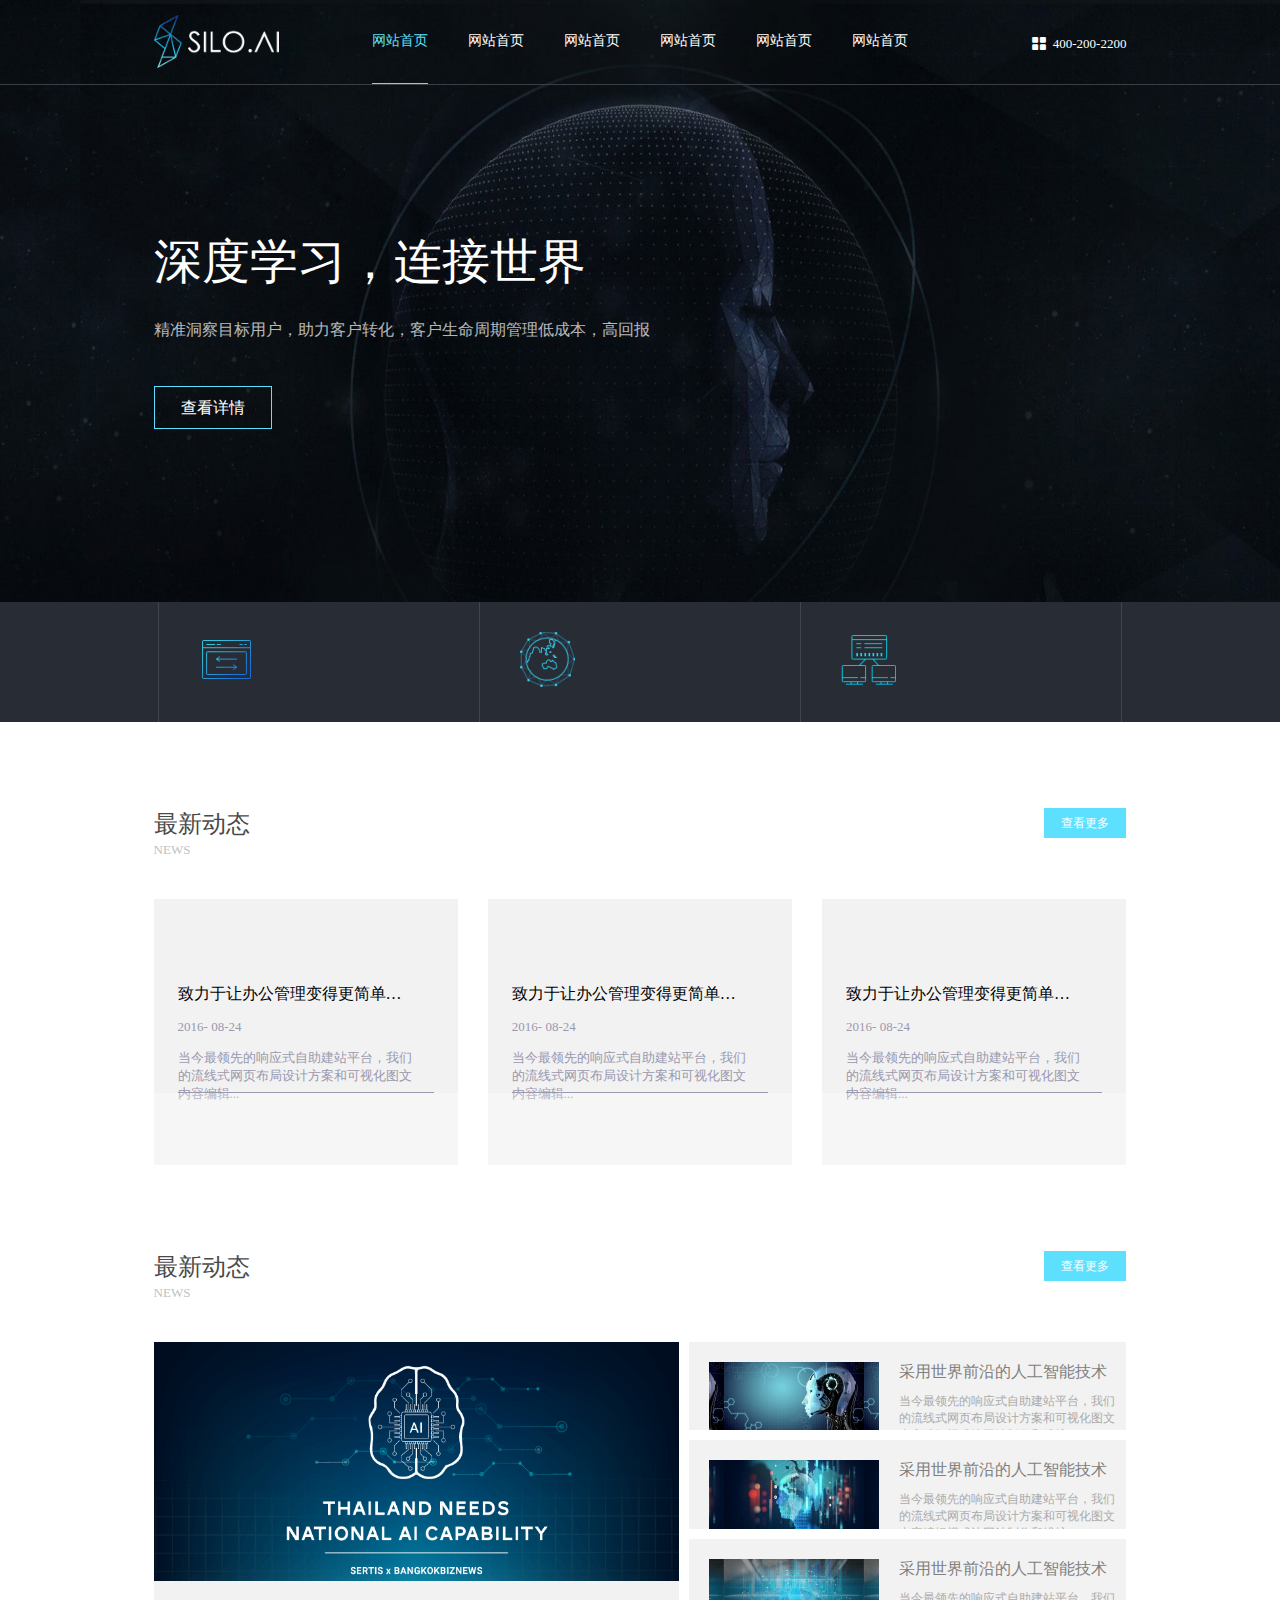
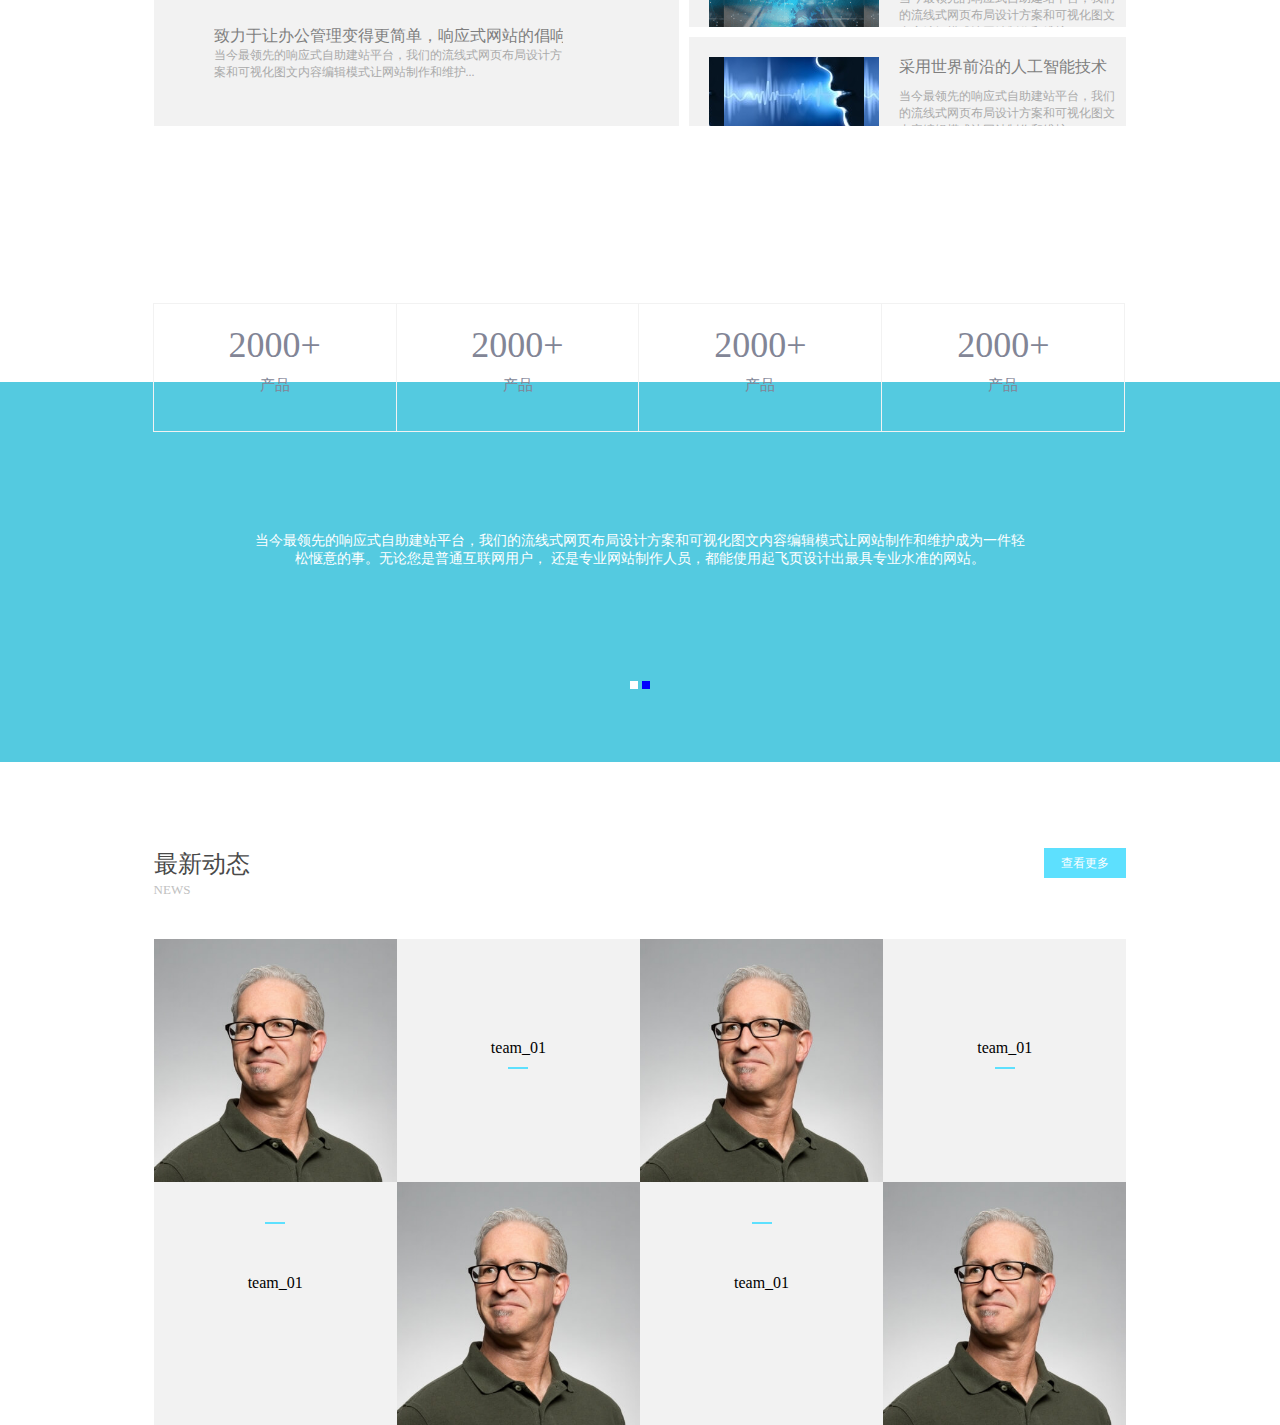
==== commit 59593259: "20190929" ====
--- a/index.html
+++ b/index.html
@@ -1,219 +1,251 @@
-<!DOCTYPE html>
+﻿<!DOCTYPE html>
 <html>
 	<head>
-		<meta charset="utf-8" />
-		<title></title>
-		<link rel="stylesheet" type="text/css" href="css/index.css"/>
-		<link rel="stylesheet" href="font/iconfont.css">
+		<meta charset="UTF-8">
+		<title>人工智能GIT</title>
+		<link type="text/css" href="font/iconfont.css" rel="stylesheet" />
+		<link rel="icon" type="image/x-icon" href="img/00.png"/>
+		<link type="text/css" href="css/index.css" rel="stylesheet" />
 		<script src="js/index.js" type="text/javascript" charset="utf-8"></script>
 	</head>
 	<body>
-		<div id="box-1">
-			<div id="box-11">
-				<img id="logo" src="img/ia_100000000.png" />
-				<ul>
-					<li>
-						<a class="ac" style="color: #3cdfd3;" href="#">网站首页</a>
-						<div style="width: 100%; border-bottom: solid 1px #3cdfd3;" class="line"></div>
-					</li>
-					<li>
-						<a class="ac" href="#">网站首页</a>
-						<div class="line"></div>
-					</li>
-					<li>
-						<a class="ac" href="#">网站首页</a>
-						<div class="line"></div>
-					</li>
-					<li>
-						<a class="ac" href="#">网站首页</a>
-						<div class="line"></div>
-					</li>
-					<li>
-						<a class="ac" href="#">网站首页</a>
-						<div class="line"></div>
-					</li>
-					<li>
-						<a class="ac" href="#">网站首页</a>
-						<div class="line"></div>
-					</li>
-					<div id="box-11-right">
-						<span class="icon iconfont icon-menu-s"></span>
-						<span id="">400-200-2200</span>
-					</div>
+		<div class="box1">
+			<div class="header">
+				<img class="logo" src="img/ia_100000000.png" />
+				<ul class="header-nav">
+					<li>
+						<a class="a1" href="#">网站首页</a>
+						<div class="line line1"></div>
+					</li>
+					<li>
+						<a href="#">网站首页</a>
+						<div class="line"></div>
+					</li>
+					<li>
+						<a href="#">网站首页</a>
+						<div class="line"></div>
+					</li>
+					<li>
+						<a href="#">网站首页</a>
+						<div class="line"></div>
+					</li>
+					<li>
+						<a href="#">网站首页</a>
+						<div class="line"></div>
+					</li>
+					<li>
+						<a href="#">网站首页</a>
+						<div class="line"></div>
+					</li>
 				</ul>
-			</div>
-			<div id="box-12">
-				<h1>深度学习,连接世界</h1>
-				<span>精准洞察目标用户，助力客户转化，客户生命周期管理低成本，高回报</span>
-				<a class="details">参看详情</a>
-			</div>
-		</div>
-		<div id="box-2">
-			<div id="box-2_">
-				<div class="box-21 box-21_left">
-					<img src="img/ia_100000001.png" >
-					<p class="p1">开发者</p>
-					<span>提供学习、认证、社区等服务</span>
+				<div class="header-right">
+					<span class="icon iconfont icon-menu-s"></span>
+					<span class="tel">400-200-2200</span>
 				</div>
-				<div class="box-21 box-21_">
-					<img src="img/ia_100000002.png" >
-					<p class="p1">技术供应</p>
-					<span>让更多的客户发现产品价值</span>
+			</div>
+			<div class="info1">
+				<h1>深度学习，连接世界</h1>
+				<p>精准洞察目标用户，助力客户转化，客户生命周期管理低成本，高回报</p>
+				<a class="details" href="#">查看详情</a>
+			</div>
+			<ul class="developer">
+				<li>
+					<img src="img/ia_100000001.png" />
+					<div>
+						<p>开发者</p>
+						<span>提供学习、认证、社区等服务</span>
+					</div>
+				</li>
+				<li>
+					<img src="img/ia_100000002.png" />
+					<div>
+						<p>开发者</p>
+						<span>提供学习、认证、社区等服务</span>
+					</div>
+				</li>
+				<li>
+					<img src="img/ia_100000003.png" />
+					<div>
+						<p>开发者</p>
+						<span>提供学习、认证、社区等服务</span>
+					</div>
+				</li>
+			</ul>
+		</div>
+		<div class="box2">
+			<div class="new">
+				<h3>最新动态</h3>
+				<span>NEWS</span>
+			</div>
+			<a href="#" class="more">查看更多</a>
+			<div class="line1"></div>
+			<ul class="Dynamic">
+				<li class="li1">
+					<div class="Dynamic-text">
+						<h3>致力于让办公管理变得更简单，响应式网站的倡致力于让办公管理变得更简单，响应式网站的倡</h3>
+						<p class="p1">2016- 08-24</p>
+						<p class="p2">当今最领先的响应式自助建站平台，我们的流线式网页布局设计方案和可视化图文内容编辑...</p>
+					</div>
+					<div class="line2"></div>
+					<div class="zhe">
+						<i class="right-btn">></i>
+					</div>
+				</li>
+				<li class="li2">
+					<div class="Dynamic-text">
+						<h3>致力于让办公管理变得更简单，响应式网站的倡致力于让办公管理变得更简单，响应式网站的倡</h3>
+						<p class="p1">2016- 08-24</p>
+						<p class="p2">当今最领先的响应式自助建站平台，我们的流线式网页布局设计方案和可视化图文内容编辑...</p>
+					</div>
+					<div class="line2"></div>
+					<div class="zhe">
+						<i class="right-btn">></i>
+					</div>
+				</li>
+				<li class="li3">
+					<div class="Dynamic-text">
+						<h3>致力于让办公管理变得更简单，响应式网站的倡致力于让办公管理变得更简单，响应式网站的倡</h3>
+						<p class="p1">2016- 08-24</p>
+						<p class="p2">当今最领先的响应式自助建站平台，我们的流线式网页布局设计方案和可视化图文内容编辑...</p>
+					</div>
+					<div class="line2"></div>
+					<div class="zhe">
+						<i class="right-btn">&gt;</i>
+					</div>
+				</li>
+			</ul>
+		</div>
+		<div class="box3">
+			<div class="new">
+				<h3>最新动态</h3>
+				<span>NEWS</span>
+			</div>
+			<a href="#" class="more">查看更多</a>
+			<div class="line1"></div>
+			<div class="box3-left">
+				<img class="box3img1" src="img/ia_100000007.png" />
+				<div class="wrap">
+					<div class="line3"></div>
+					<div class="right-text">
+						<h3>致力于让办公管理变得更简单，响应式网站的倡响应式网站的倡响</h3>
+						<p>当今最领先的响应式自助建站平台，我们的流线式网页布局设计方案和可视化图文内容编辑模式让网站制作和维护...</p>
+					</div>
 				</div>
-				<div class="box-21 box-21_right">
-					<img src="img/ia_100000003.png" >
-					<p class="p1">技术需求</p>
-					<span>发现深度学习的应用场景</span>
+			</div>
+			<div class="box3-right">
+				<ul class="box3-list">
+					<li>
+						<div class="back1"></div>
+						<div class="right-text1">
+							<h3>采用世界前沿的人工智能技术</h3>
+							<p>当今最领先的响应式自助建站平台，我们的流线式网页布局设计方案和可视化图文内容编辑模式让网站制作和维护...</p>
+						</div>
+					</li>
+					<li>
+						<div class="back2"></div>
+						<div class="right-text1">
+							<h3>采用世界前沿的人工智能技术</h3>
+							<p>当今最领先的响应式自助建站平台，我们的流线式网页布局设计方案和可视化图文内容编辑模式让网站制作和维护...</p>
+						</div>
+					</li>
+					<li>
+						<div class="back3"></div>
+						<div class="right-text1">
+							<h3>采用世界前沿的人工智能技术</h3>
+							<p>当今最领先的响应式自助建站平台，我们的流线式网页布局设计方案和可视化图文内容编辑模式让网站制作和维护...</p>
+						</div>
+					</li>
+					<li>
+						<div class="back4"></div>
+						<div class="right-text1">
+							<h3>采用世界前沿的人工智能技术</h3>
+							<p>当今最领先的响应式自助建站平台，我们的流线式网页布局设计方案和可视化图文内容编辑模式让网站制作和维护...</p>
+						</div>
+					</li>
+				</ul>
+			</div>
+			<div class="box3-footer">
+				<ul class="number">
+					<li>
+						<h3>2000+</h3>
+						<span>产品</span>
+					</li>
+					<li>
+						<h3>2000+</h3>
+						<span>产品</span>
+					</li>
+					<li>
+						<h3>2000+</h3>
+						<span>产品</span>
+					</li>
+					<li>
+						<h3>2000+</h3>
+						<span>产品</span>
+					</li>
+				</ul>
+			</div>
+		</div>
+		<div class="box4">
+			<div class="box41">
+				<div class="box411">
+					<div>
+						<p>当今最领先的响应式自助建站平台，我们的流线式网页布局设计方案和可视化图文内容编辑模式让网站制作和维护成为一件轻
+							<br />
+							松惬意的事。无论您是普通互联网用户， 还是专业网站制作人员，都能使用起飞页设计出最具专业水准的网站。
+						</p>
+					</div>
+					<div>
+						<img src="img/ia_100000013.jpg" />
+						<p>当今最领先的响应式自助建站平台，我们的流线式网页布局设计方案和可视化图文内容编辑模式让网站制作和维护成为一件轻松惬意的事。无论您是普通互联网用户， 还是专业网站制作人员，都能使用起飞页设计出最具专业水准的网站。</p>
+					</div>
 				</div>
 			</div>
-		</div>
-		<div id="box-3">
-			<div class="box-31">
-				<h2>最新动态</h2>
+			<span class="btn1"></span>
+			<span class="btn2"></span>
+		</div>
+		<div class="box5">
+			<div class="new">
+				<h3>最新动态</h3>
 				<span>NEWS</span>
-				<a href="#">参看全部</a>
-			</div>
-			<div id="box-32">
-				<div class="box-321">
-					<div class="box-3211"></div>
-					<div class="box-3212">
-						<h3 class="h3">致力于让办公管理变得更简单，响应式网站的倡致力于让办公管理变得更简单，响应式网站的倡</h3>
-						<p class="p2">2016- 08-24</p>
-						<p class="p3">当今最领先的响应式自助建站平台，我们的流线式网页布局设计方案和可视化图文内容编辑...</p>
-					</div>
-					<div class="line1"></div>
-					<div class="box-3213">
-						<span class="span1">&gt;</span>
-					</div>
-				</div>
-				<div class="box-322">
-					<div class="box-3211"></div>
-					<div class="box-3212">
-						<h3 class="h3">致力于让办公管理变得更简单，响应式网站的倡致力于让办公管理变得更简单，响应式网站的倡</h3>
-						<p class="p2">2016- 08-24</p>
-						<p class="p3">当今最领先的响应式自助建站平台，我们的流线式网页布局设计方案和可视化图文内容编辑...</p>
-					</div>
-					<div class="line1"></div>
-					<div class="box-3213">
-						<span class="span1">&gt;</span>
-					</div>
-				</div>
-				<div class="box-323">
-					<div class="box-3211"></div>
-					<div class="box-3212">
-						<h3 class="h3">致力于让办公管理变得更简单，响应式网站的倡致力于让办公管理变得更简单，响应式网站的倡</h3>
-						<p class="p2">2016- 08-24</p>
-						<p class="p3">当今最领先的响应式自助建站平台，我们的流线式网页布局设计方案和可视化图文内容编辑...</p>
-					</div>
-					<div class="line1"></div>
-					<div class="box-3213">
-						<span class="span1">&gt;</span>
-					</div>
-				</div>
-			</div>
-		</div>
-		<div id="box-4">
-			<div class="box-31">
-				<h2>行业新闻</h2>
-				<span>NEWS</span>
-				<a href="#">参看全部</a>
-			</div>
-			<div id="box-42">
-				<div id="box-421">
-					<img id="img1" src="img/ia_100000007.png" >
-					<div id="box-4212">
-						<div id="line2"></div>
-						<div id="box-42121">
-							<h3 id="h3">致力于让办公管理变得更简单，响应式网站的倡响应式网站的倡响</h3>
-							<p id="p1">当今最领先的响应式自助建站平台，我们的流线式网页布局设计方案和可视化图文内容编辑模式让网站制作和维护...</p>
-						</div>
-					</div>
-				</div>
-				<div class="box-422">
-					<div class="img">
-						<img class="img1" src="img/ia_100000008.jpg" >
-					</div>
-					<div class="box-4221">
-						<h3 class="h3">采用世界前沿的人工智能技术</h3>
-						<p class="p5">当今最领先的响应式自助建站平台，我们的流线式网页布局设计方案和可视化图文内容编辑模式让网站制作和维护...</p>
-					</div>
-				</div>
-				<div class="box-422">
-					<div class="img">
-						<img class="img1" src="img/ia_100000009.png" >
-					</div>
-					<div class="box-4221">
-						<h3 class="h3">采用世界前沿的人工智能技术</h3>
-						<p class="p5">当今最领先的响应式自助建站平台，我们的流线式网页布局设计方案和可视化图文内容编辑模式让网站制作和维护...</p>
-					</div>
-				</div>
-				<div class="box-422">
-					<div class="img">
-						<img class="img1" src="img/ia_100000010.png" >
-					</div>
-					<div class="box-4221">
-						<h3 class="h3">采用世界前沿的人工智能技术</h3>
-						<p class="p5">当今最领先的响应式自助建站平台，我们的流线式网页布局设计方案和可视化图文内容编辑模式让网站制作和维护...</p>
-					</div>
-				</div>
-				<div class="box-422">
-					<div class="img">
-						<img class="img1" src="img/ia_100000011.jpg" >
-					</div>
-					<div class="box-4221">
-						<h3 class="h3">采用世界前沿的人工智能技术</h3>
-						<p class="p5">当今最领先的响应式自助建站平台，我们的流线式网页布局设计方案和可视化图文内容编辑模式让网站制作和维护...</p>
-					</div>
-				</div>
-			</div>
-			<div id="box-43">
-				<div class="box-431">
-					<span class="h6">2000<span class="h7">+</span></span>
-					<span class="h8">产品</span>
-				</div>
-				<div class="box-431">
-					<span class="h6">2000<span class="h7">+</span></span>
-					<span class="h8">产品</span>
-				</div>
-				<div class="box-431">
-					<span class="h6">2000<span class="h7">+</span></span>
-					<span class="h8">产品</span>
-				</div>
-				<div class="box-431">
-					<span class="h6">2000<span class="h7">+</span></span>
-					<span class="h8">产品</span>
-				</div>
-			</div>
-		</div>
-		<div id="box-5">
-			<div id="box-51">
-				<div id="anniu1"></div>
-				<div id="anniu2"></div>
-				<div id="box-511">
-					<span id="span1">当今最领先的响应式自助建站平台，我们的流线式网页布局设计方案和可视化图文内容编辑模式让网站制作和维护成为一件轻松惬意的事。无论您是普通互联网用户， 还是专业网站制作人员，都能使用起飞页设计出最具专业水准的网站。</span>
-				</div>
-				<div id="box-512">
-					<img id="img2" src="img/ia_100000013.jpg" >
-					<span id="span2">当今最领先的响应式自助建站平台，我们的流线式网页布局设计方案和可视化图文内容编辑模式让网站制作和维护成为一件轻松惬意的事。无论您是普通互联网用户， 还是专业网站制作人员，都能使用起飞页设计出最具专业水准的网站。</span>
-				</div>
-			</div>
-		</div>
-		<div id="sidebar">
-			<div class="icon">
-				<span class="img1 img11"></span>
-				<span class="writing">客服号码</span>
-			</div>
-			<div class="icon1 icon3">
-				<span class="img2 img11"></span>
-				<div id="picture"><img  src="img/ia_100000034.jpg" ></div>
-			</div>
-			<div class="icon">
-				<span class="img3 img11"></span>
-				<span class="writing">客服QQ</span>
-			</div>
-			<div class="icon1">
-				<span class="img4 img11"></span>
-			</div>
+			</div>
+			<a href="#" class="more">查看更多</a>
+			<div class="line1"></div>
+			<ul class="box55">
+				<li class="li51">
+					<div class="blue-border"></div>
+					<img class="img5" src="img/ia_100000014.jpg" />
+					<div class="boxtext">
+						<div class="line5"></div>
+						<p>team_01</p>
+					</div>
+				</li>
+				<li>
+					<div class="blue-border"></div>
+					<div class="boxtext boxtext2">
+						<p class="text6">team_01</p>
+						<div class="line5 line6"></div>
+						
+					</div>
+					<img class="img5 img6" src="img/ia_100000014.jpg" />
+				</li>
+				<li>
+					<div class="blue-border"></div>
+					<img class="img5" src="img/ia_100000014.jpg" />
+					<div class="boxtext">
+						<div class="line5"></div>
+						<p>team_01</p>
+					</div>
+				</li>
+				<li>
+					<div class="blue-border"></div>
+					<div class="boxtext boxtext2">
+						<p class="text6">team_01</p>
+						<div class="line5 line6"></div>
+						
+					</div>
+					<img class="img5 img6" src="img/ia_100000014.jpg" />
+				</li>
+			</ul>
 		</div>
 	</body>
 </html>
--- a/css/index.css
+++ b/css/index.css
@@ -2,276 +2,246 @@
 	margin: 0;
 	padding: 0;
 }
-#box-1 a{
+a{
 	text-decoration: none;
-	color: white;
-}
-#box-11 a:hover{
-	color: #3cdfd3;
-}
-#box-1{
-	height: 600px;
+}
+ul{
+	list-style: none;
+}
+.box1{
+	position: relative;
+	height: 722px;
+	background: url(../img/ia_100000035.jpg) no-repeat 0px 0px/100% 100%;
+}
+.header{
+	height: 84px;
+	border-bottom: solid 1px #3a3e45;
+	position: relative;
+}
+.logo{
+	position: absolute;
+	top: 15px;
+	left: 12%;
+	width: 125px;
+}
+.header-nav{
+	text-align: center;
+	font-size: 0px;
+}
+.header-nav li{
+	margin: 32px 20px 0px;
+	display: inline-block;
+}
+.header-nav .line{
+	border-top: solid 1px #5de0fe;
+	width: 0px;
+	margin: 0 auto;
+	margin-top: 33px;
+	transition: all 0.5s;
+}
+.header-nav .line1{
 	width: 100%;
-	background: url(../img/ia_100000035.jpg) no-repeat;
-	background-size: cover;
-}
-#box-11{
-	width: 100%;
-	height: 83px;
-	position: relative;
-	text-align: center;
-	border-bottom: solid 1px #3d4146;
-}
-#logo{
-	width: 125px;
-	position: absolute;
-	top: 15px;
-	left: 80px;
-}
-#box-11 ul{
-	font-size: 0px;
-}
-#box-11 ul li{
-	display: inline-block;
-	height: 83px;
-	line-height: 83px;
-	font-size: 16px;
-	margin: 0px 20px;
-}
-.line{
-	width: 0px;
-	border-bottom: solid 1px #3cdfd3;
-	margin: 0 auto;
-	transition: all 0.5s;
-}
-#box-11-right{
-	position: absolute;
-	top: 30px;
-	right: 80px;
-	color: white;
-	font-size: 16px;
-}
-#box-12{
-	margin-left: 6%;
-	margin-top: 165px;
-}
-#box-12 h1{
+}
+.header-nav .a1{
+	color: #5de0fe;
+}
+.header-nav a{
+	color: white;
+	font-size: 14px;
+}
+.header-right{
+	position: absolute;
+	top: 32px;
+	right: 12%;
+	color: white;
+}
+.header-right .icon-menu-s{
+	font-size: 20px;
+}
+.header-right .tel{
+	font-size: 13px;
+	position: relative;
+	top: -3px;
+}
+.info1{
+	margin-left: 12%;
+	margin-top: 145px;
+}
+.info1 h1{
 	font-size: 48px;
-	color: white;
-	font-weight: 400;
-	position: relative;
-	top: 15px;
-	opacity: 0;
+	font-weight: 500;
+	color: white;
 	transition: all 1s;
-}
-#box-12 span{
+	position: relative;
+	top: 20px;
+}
+.info1 p{
+	color: white;
+	opacity: 0.7;
+	margin: 26px 0px 45px;
+	transition: all 1s;
+	position: relative;
+	top: 10px;
+}
+.info1 a{
 	display: block;
-	margin: 29px 0 47px;
-	font-size: 16px;
-	color: white;
-	opacity: 0.7;
-	position: relative;
-	top: 10px;
-	opacity: 0;
+	width: 116px;
+	height: 41px;
+	border: solid 1px #5de0fe;
+	text-align: center;
+	line-height: 41px;
+	color: white;
 	transition: all 1s;
-}
-#box-12 a{
-	display: block;
-	text-align: center;
-	line-height: 41px;
-	height: 41px;
-	width: 116px;
-	border: solid 1px #3cdfd3;
-	font-size: 14px;
-	color: #3cdfd3;
-	position: relative;
-	top: 5px;
-	opacity: 0;
-	transition: all 1s;
-}
-#box-2{
-	overflow: hidden;
+	position: relative;
+	top: 4px;
+}
+.developer{
 	background: #282c35;
 	height: 120px;
-	color: white;
-}
-#box-2_{
-	width: 1200px;
-	margin: 0 auto;
-}
-.box-21{
-	margin: 0 auto;
-	float: left;
-	width: 398px;
-	height: 120px;	
-}
-.box-21_{
-	border-left: solid 1px #3e4551;
-	border-right: solid 1px #3e4551;
-}
-.box-21_left{
-	border-left: solid 1px #3e4551;
-}
-.box-21_right{
-	border-right: solid 1px #3e4551;
-}
-.box-21 img{
-	display:inline-block;
-	position: relative;
-	top: 30px;
-	left: 50px;
-}
-.box-21 span,.p1{
-	position: relative;
-	top: -20px;
-	left: 125px;
-}
-.box-21 span{
-	top: -18px;
-	font-size: 13px;
-}
-#box-3{
-	overflow: hidden;
-}
-.box-31{
-	margin: 80px auto 20px;
-	height: 80px;
-	width: 88%;
-	border-bottom:solid 1px #e5e5e5 ;
-	clear: all;
-}
-.box-31 a{
-	text-align: center;
-	line-height: 29px;
-	width: 80px;
-	height: 29px;
-	float: right;
-	border:solid 1px #5ddffe ;
-	background: #5ddffe;
-	font-size: 12px;
-	color: white;
-	text-decoration: none;
-	position: relative;
-	top: -20px;
-	transition: all 0.5s;
-}
-.box-31 h2{
-	font-weight: 400;
+	width: 100%;
+	position: absolute;
+	bottom: 0;
+	left: 0;	
+	font-size: 0px;
+	text-align: center;
+}
+.developer li{
+	width: 25%;
+	height: 120px;
+	border-left: solid 1px #414351;
+	border-right: solid 1px #414351;
+	display: inline-block;
+	margin-left: -1px;
+}
+.developer img{
+	float: left;
+	margin: 30px 20px 0px 40px;
+}
+.developer div{
+	float: left;
+	color: white;
+	margin-top: 35px;
+}
+.developer p{
+	font-size: 16px;
+	text-align: left;
+	margin-bottom: 6px;
+}
+.developer span{
+	font-size: 16px;
+}
+.box2{
+	width: 76%;
+	margin-left: 12%;
+}
+.new{
+	float: left;
+	margin-top: 86px;
+}
+.new h3{
 	font-size: 24px;
-}
-.box-31 span{
-	font-weight: 400;
+	font-weight: 500;
+	color: #494949;
+}
+.new span{
 	font-size: 13px;
 	color: #c1c1c1;
 }
-.box-31 a:hover{
+.more{
+	margin-top: 86px;
+	float: right;
+	width: 80px;
+	height: 28px;
+	background: #5de0fe;
+	border: solid 1px #5de0fe;
+	color: white;
+	text-align: center;
+	line-height: 28px;
+	font-size: 12px;
+	transition: all 0.5s;
+}
+.more:hover{
 	background: white;
-	color: black;
-}
-#box-32{
-	width: 88%;
-	margin: 0 auto;
-}
-.box-321{
+	color: #5de0fe;
+}
+.line1{
+	
+	clear: both;
+	margin: 0px 0px 25px;
+	padding-top: 16px;
+}
+.Dynamic{
+	text-align: center;
+	font-size: 0px;
+}
+.Dynamic li{
+	width: calc((100% - 60px)/3);
+	height: 20.78vw;
+	background: #f2f2f2;
+	display: inline-block;
+	font-size: 16px;
+	cursor: pointer;
+	position: relative;
+}
+.Dynamic .li2{
+	margin: 0px 30px;
+}
+.Dynamic-text{
+	width: 85%;
 	position: relative;
 	top: 0px;
-	left: 0px;
-	float: left;
-	height: 24vw;
-	width: calc((100% - 60px)/3);
-	background: #f2f2f2;
-	transition: all 1s ;
-}
-.box-322{
-	position: relative;
-	top: 0px;
-	left: 0px;
-	margin: 0 30px;
-	float: left;
-	height: 24vw;
-	width: calc((100% - 60px)/3);
-	background: #f2f2f2;
-	transition: all 1s ;
-}
-.box-323{
-	position: relative;
-	top: 0px;
-	left: 0px;
-	float: left;
-	height: 24vw;
-	width: calc((100% - 60px)/3);
-	background: #f2f2f2;
-	transition: all 1s ;
-}
-.box-3211{
-	position: relative;
-	width: 100%;
-	height: 100%;
-	background-color: #f2f2f2;
-	opacity: 1;
-	transition: all 1s;
-	
-}
-#box-32>div:hover .box-3211{
-	opacity: 0;
-}
-.box-3212{
-	width: 80%;
-	position: absolute;
-	top: 30%;
-	left: 5%;
-	transition: all 1s;
-}
-.box-3212 .h3{
+	transition: all 0.5s;
+}
+.Dynamic li:hover .Dynamic-text{
+	top: -30px;
+	color: white;
+}
+.Dynamic li:hover .p1{
+	color: white;
+}
+.Dynamic li:hover .p2{
+	color: white;
+}
+.Dynamic h3{
 	font-size: 16px;
 	font-weight: 500;
+	margin-left: 24px;
+	margin-top: 85px;
 	white-space: nowrap;
 	overflow: hidden;
 	text-overflow: ellipsis;
 	text-align: left;
-	transition: all 0.5s;
-}
-.box-3212 .p2{
+}
+.Dynamic .p1{
 	font-size: 13px;
 	color: #9a98ae;
+	text-align: left;
 	margin: 14px 0px;
-	transition: all 0.1s;
-}
-.box-3212 .p3{
+	margin-left: 24px;
+}
+.Dynamic .p2{
 	font-size: 13px;
 	color: #9a98ae;
-	transition: all 0.3s;
-}
-#box-32>div:hover .box-3212 {
-	top: 20%;
-}
-#box-32>div:hover .box-3212 .p2{
-	color: white;
-}
-#box-32>div:hover .box-3212 .p3{
-	color: white;
-}
-#box-32>div:hover .box-3212 .h3{
-	color: white;
-}
-.line1{
-	margin: 0 auto;
-	width: 80%;
-	position: absolute;
-	left: 10%;
-	bottom: 25%;
+	text-align: left;
+    margin-left: 24px;
+}
+.line2{
+	width: 84%;
+	position: absolute;
+	bottom: 27%;
+	left: 8%;
 	border-bottom: solid 1px #9a98ae;
 }
-.box-3213{
-	height: 24.99999%;
+.zhe{
+	height: 27%;
 	width: 100%;
 	background: rgba(255,255,255,0.3);
 	position: absolute;
 	left: 0px;
-	bottom: 0;
-	overflow: hidden;
-}
-.span1{
+	bottom: 0px;
+	overflow: hidden;
+}
+.right-btn{
 	width: 32px;
 	height: 32px;
 	border: solid 1px white;
@@ -284,321 +254,323 @@
 	top: 50%;
 	margin-top: -16px;
 	right: -60px;
-	transition: all 0.5s;
-}
-#box-32>div:hover .box-3213 .span1{
-	right: 9%;
-}
-#box-42{
-	width: 88%;
-	margin: 0 auto;
-	overflow: hidden;
-}
-#box-421{
-	float: left;
-	position: relative;
+	transition: all 1s;
+}
+.Dynamic li:hover .right-btn{
+	right: 20px;
+}
+.box3{
+	width: 76%;
+	margin-left: 12%;
+}
+.box3-left{
 	width: 54%;
-	height: 32.87vw;
-	overflow: hidden;
-}
-#box-421 #img1{
-	position: absolute;
-	top: 0;
-	left: 0;
-	display: block;
-	width: 100%;
-	transition: all 1s;
-}
-#box-4212{
-	position: absolute;
-	left: 0;
-	bottom: 0;
-	width: 100%;
-	height: 10vw;
-	background: #f2f2f2;
-}
-#box-421:hover #img1{
-	width: 110%;
-	top: -5%;
-	left: -5%;
-}
-#box-4212 #line2{
-	position: absolute;
-	top: 50px;
-	left: 30px;
-	width: 0%;
-	border-bottom: solid 1px blue;
-	transition: width 0.5s;
-}
-#box-421:hover #box-4212 #line2{
-	width: 10%;
-}
-#box-4212 #box-42121{
-	position: absolute;
-	top: 40px;
-	right: 30px;
-	width: 85%;
-	height: 60%;
-	transition: width 0.5s;
-}
-#box-421:hover #box-4212 #box-42121{
-	width: 75%;
-}
-#box-42121 #h3{
-	font-size: 16px;
-	font-weight: 400;
-	color: #7f7f7f;	
-}
-#box-42121 #p1{
-	color: #aaaaaa;
-	font-size: 12px;
-	word-break: break-all;
-	font-family: 微软雅黑;
-	line-height: 20px;
-}
-.box-422{
-	position: relative;
-	top: 0px;
-	left: 0px;
+	cursor: pointer;
+	height: 30vw;
+	background: peru;
+	margin-right: 10px;
+	float: left;
+	overflow: hidden;
+	position: relative;
+}
+.box3-right{
 	float: right;
-	width: 44%;
-	height: 8vw;
-	margin-bottom: 10px;
-	background: #f2f2f2;
-}
-.box-422 .img{
-	position: absolute;
-	top: 18%;
-	left: 5%;
-	width: 10.0007vw;
-	height: 4.882vw;
-	overflow: hidden;
-}
-.img .img1{
-	position: absolute;
-	top: 0;
-	left: 0;
+	width: calc(46% - 10px);
+	height: 30vw;
+	margin-bottom: 27px;
+	
+}
+.box3-footer{
+	height: 129px;
+	clear: both;
+	margin-bottom: 100px;
+}
+.box3img1{
 	width: 100%;
 	display: block;
-	transition: all 0.3s;
-}
-.box-4221{
-	position: absolute;
-	top: 18%;
-	right: 2%;
-	width: 60%;
-	height: 80%;
-	transition: width 0.3s;
-}
-.box-4221 .h3{
+	transition: all 0.5s;
+	position: relative;
+	top: 0px;
+	left: 0px;
+}
+.box3-left:hover .box3img1{
+	width: 106%;
+	left: -3%;
+	top: -3%;
+}
+.wrap{
+	width: 100%;
+	padding: 3.5vw 0px;
+	background: #f2f2f2;
+	position: absolute;
+	left: 0px;
+	bottom: 0;
+}
+.line3{
+	float: left;
+	width: 0px;
+	margin: 10px 0px 0px 30px;
+	border-bottom: solid 1px blue;
+	transition: width 1s;
+}
+.box3-left:hover .line3{
+	width: 76px;
+}
+.box3-left:hover .right-text h3{
+	text-overflow: ellipsis;
+}
+.right-text {
+	width: calc(100% - 176px);
+	margin-right: 30px;
+	margin-left: 30px;
+	float: left;
+}
+.right-text h3{
+	color: #7f7f7f;
 	font-size: 16px;
-	font-weight: 400;
-	color: #7f7f7f;	
-}
-.box-4221 .p5{
+	font-weight: 500;
+	overflow: hidden;
+	white-space: nowrap;
+	
+}
+.right-text  p{
+	color: #aaa;
+	font-size: 12px;
+}
+.box3-list li{
+	height: calc((30vw - 30px)/4);
 	margin-top: 10px;
+	background: #f2f2f2;
+	cursor: pointer;
+	overflow: hidden;
+}
+.box3-list li:first-child{
+	margin-top: 0px;
+}
+.back1,.back2,.back3,.back4{
+	width: 170px;
+	height: 70px;
+	float: left;
+	margin: 20px;
+	background: url(../img/ia_100000008.jpg) center;
+	background-size: 140px 70px;
+}
+.back2{
+	background: url(../img/ia_100000009.png) center;
+	background-size: 140px 70px;
+}
+.back3{
+	background: url(../img/ia_100000010.png) center;
+	background-size: 140px 70px;
+}
+.back4{
+	background: url(../img/ia_100000011.jpg) center;
+	background-size: 140px 70px;
+}
+.right-text1{
+	width: calc(100% - 210px);
+	float: right;
+	position: relative;
+	left: 0px;
+}
+.right-text1 h3{
+	font-size: 16px;
+	color: #7f7f7f;
+	font-weight: 500;
+	margin-top:20px ;
+	margin-bottom: 10px;
+}
+.right-text1 p{
+	font-size: 12px;
 	color: #aaaaaa;
-	font-size: 12px;
-	word-break: break-all;
-	font-family: 微软雅黑;
-	line-height: 20px;
-}
-.box-422:hover .box-4221{
-	width: 63%;
-}
-.box-422:hover .img .img1{
-	width: 105%;
-	top: -2.5%;
-	left: -2.5%;
-}
-#box-43{
-	border: #f2f2f2 solid 1px;
-	border-right: none;
-	width: 88%;
-	margin: 0 auto;
-	overflow: hidden;
-}
-.box-431{
-	width: 24.9%;
-	height: 9.29vw;
-	float: left;
-	border-right: #f2f2f2 solid 1px;
-	text-align: center;
-}
-.box-431 .h6{
-	position: relative;
-	line-height: 100%;
-	margin-top: 10%;
-	width: 100%;
-	font-family: arial;
+}
+.number{
+	position: relative;
+	top: 150px;
+	transition: top 2s;
+}
+.number li{
+	height: 127px;
+	border: solid 1px #f2f2f2;
+	margin-left: -1px;
+	float: left;
+	width: calc((100% - 5px)/4);
+	text-align: center;
+}
+.number h3{
 	font-size: 36px;
 	color: #828596;
-	display: inline-block;
-	text-align: center;
-}
-.box-431 .h7{
-	position: absolute;
-	top: -1px;
-	font-family: arial;
-	font-size: 20px;
-	color: #828596;
-}
-.box-431 .h8{
-	font-family: arial;
+	font-weight: 500;
+	margin: 20px 0px 10px 0px;
+}
+.number span{
 	font-size: 15px;
 	color: #828596;
 }
-#box-5{
-	width: 100%;
-	height: 27.16vw;
-	background-color: #54c9e0;
-	margin-top: 8%;
-	position: relative;
-	overflow: hidden;
-}
-#box-51{
-	overflow: hidden;
-	position: absolute;
-	top: 20%;
-	left: 12.5%;
-	width: 75%;
-	height: 65%;
-}
-#anniu1{
-	position: absolute;
-	bottom: 2%;
-	left: 49%;
+.box4{
+	height: 380px;
+	background: #54cae0;
+	text-align: center;
+}
+.box41{
+	width: 775px;
+	margin: 0 auto;
+	overflow: hidden;
+	position: relative;
+	top: 100px;
+}
+.box411{
+	width: 200%;
+	position: relative;
+	top: 0px;
+	left: 0px;
+	transition: left 1s;
+}
+.box411>div{
+	width: 775px;
+	float: left;
+	color: white;
+	font-size: 14px;
+}
+.box411>div:first-child{
+	margin-top: 50px;
+}
+.box411>div:nth-child(2){
+	text-align: left;
+	
+}
+.box411>div:nth-child(2) p{
+	margin-left: 100px;	
+}
+.box411 img{
+	width: 118px;
+	height: 55px;
+	margin-left: 100px;
+	border-radius: 50%;
+}
+.btn1{
 	width: 8px;
 	height: 8px;
-	background-color: white ;
-}
-#anniu2{
-	position: absolute;
-	bottom: 2%;
-	right: 49%;
+	display: inline-block;
+	background: white;
+	position: relative;
+	top: 180px;
+	cursor: pointer;
+}
+.btn2{
 	width: 8px;
 	height: 8px;
-	background-color: #8e72c1;
-}
-#box-511{
-	position: absolute;
-	top: 5%;
-	left: 0%;
+	display: inline-block;
+	background: blue;
+	position: relative;
+	top: 180px;
+	cursor: pointer;
+}
+.box5{
+	width: 76vw;
+	margin-left: 12vw;
+}
+.box55 li{
+	float: left;
+	width: 19vw;
+	height: 38vw;
+	position: relative;
+	overflow: hidden;
+	cursor: pointer;
+}
+.box55 .img5{
+	width: 19vw;
+	height: 19vw;
+	position: absolute;
+	top: 0px;
+	left: 0px;
+	display: block;
+	transition: all 0.5s;
+}
+.box55 .img6{
+	width: 19vw;
+	height: 19vw;
+	position: absolute;
+	top: 19vw;
+	left: 0px;
+	display: block;
+	transition: all 0.5s;
+}
+.boxtext{
 	width: 100%;
-	height: 85%;
-	transition: left 1s;
-}
-#box-512{
-	position: absolute;
-	top: 5%;
-	left: 100%;
-	width: 100%;
-	height: 85%;
-	transition: left 1s;
-}
-#box-511 #span1{
-	position: absolute;
-	left: 10%;
-	top: 40%;
-	display: block;
-	width: 80%;
-	text-align: center;
-	font-size: 14px ;
-	color: white;
-}
-#box-512 #span2{
-	position: absolute;
-	left: 10%;
-	top: 40%;
-	display: block;
-	width: 80%;
-	font-size: 14px ;
-	color: white;
-}
-#box-512 #img2{
-	position: absolute;
-	left: 10%;
-	top: 12%;
-	display: block;
-	width: 120px;
-	height: 50px;
-	border-radius: 50%;
-}
-#sidebar{
-
-	position: fixed;
-	right: 0px;
-	top: 40%;
-	width: 54px;
-	height: 216px;
-}
-.icon{
-	position: relative;
-	right: 0;
-	width: 154px;
-	height: 54px;
-	background: #242e47;
-	transition: all 0.5s;
-}
-.icon1{
-	position: relative;
-	right: 0;
-	background: #242e47;
-	transition: all 1s;
-	width: 54px;
-	height: 54px;	
-}
-.img11{
-	position: relative;
-	top: 12px;
-	left: 12px;
-	display: inline-block;
-	width: 30px;
-	height: 30px;
-}
-.img1{
-	background: url(../img/ia_100000039.png) no-repeat -40px 0px;
-}
-.img2{
-	background: url(../img/ia_100000039.png) no-repeat -40px -80px;
-}
-.img3{
-	background: url(../img/ia_100000039.png) no-repeat -40px -40px;
-}
-.img4{
-	background: url(../img/ia_100000039.png) no-repeat -40px -264px;
-}
-.writing{
-	position: absolute;
-	top: 16px;
-	left: 56px;
-	width: 100px;
-	display: inline-block;
-}
-.icon:hover{
-	right:100px;
-}
-#picture{
-	position: absolute;
-	top: -50px;
-	left: -200px;
-	width: 170px;
-	height: 170px;
-	background: #333333;
-	border-radius: 10px;
+	height: 19vw;
+	text-align: center;
+	background: #f2f2f2;
+	overflow: hidden;
+	position: absolute;
+	left: 0px;
+	top: 19vw;
+	z-index: 88;
+	transition: all 0.5s;
+}
+.boxtext2{
+	top: 0vw;
+}
+.line5{
+	width: 20px;
+	height: 2px;
+	background: #5de0fe;
+	margin: 40px auto 50px;
+	opacity: 1;
+	transition: all 0.5s;
+}
+.line6{
+	margin: 0px auto ;
+}
+.text6{
+	margin: 100px 0px 10px;
+}
+.blue-border{
+	width: 20vw;
+	height: 40vw;
+	border: solid 1px blue;
+	position: absolute;
+	top: -1vw;
+	left: -1vw;
+	transition: all 0.5s;
+	z-index: 99;
+}
+.box55 li:hover .blue-border{
+	width: 90%;
+	height: 36vw;
+	top: 1vw;
+	left: 5%;
+}
+.box55 li:hover .img5{
+	width: 21vw;
+	height: 21vw;
+	top: -1vw;
+	left: -1vw;
+}
+.box55 li:hover .img6{
+	width: 21vw;
+	height: 21vw;
+	top: 18vw;
+	left: -1vw;
+}
+.box55 li:hover .boxtext{
+	top: 18.5vw;
+}
+.box55 li:hover .line5{
 	opacity: 0;
-	transition:all 1s;
-}
-#picture img{
-	position: absolute;
-	left: 10px;
-	top: 10px;
-	width: 150px;
-	height: 150px;
-}
-.icon3{
-
-}
-.icon3:hover #picture{
-	opacity: 0.9;
+}
+.box55 li:hover .boxtext2{
+	top: -0.5vw;
+}
+.box55 li:hover {
+	z-index: 999;
+	height:37.5vw;
+	box-shadow: -6px 6px 4px 4px #999;
+	border-bottom: solid 0.5vw #999;
+}
+.box55 .li51:hover {
+	z-index: 999;
+	height:37.5vw;
+	box-shadow: 0px 0px 0px 0px #999;
+	border-bottom: solid 0.5vw #999;
 }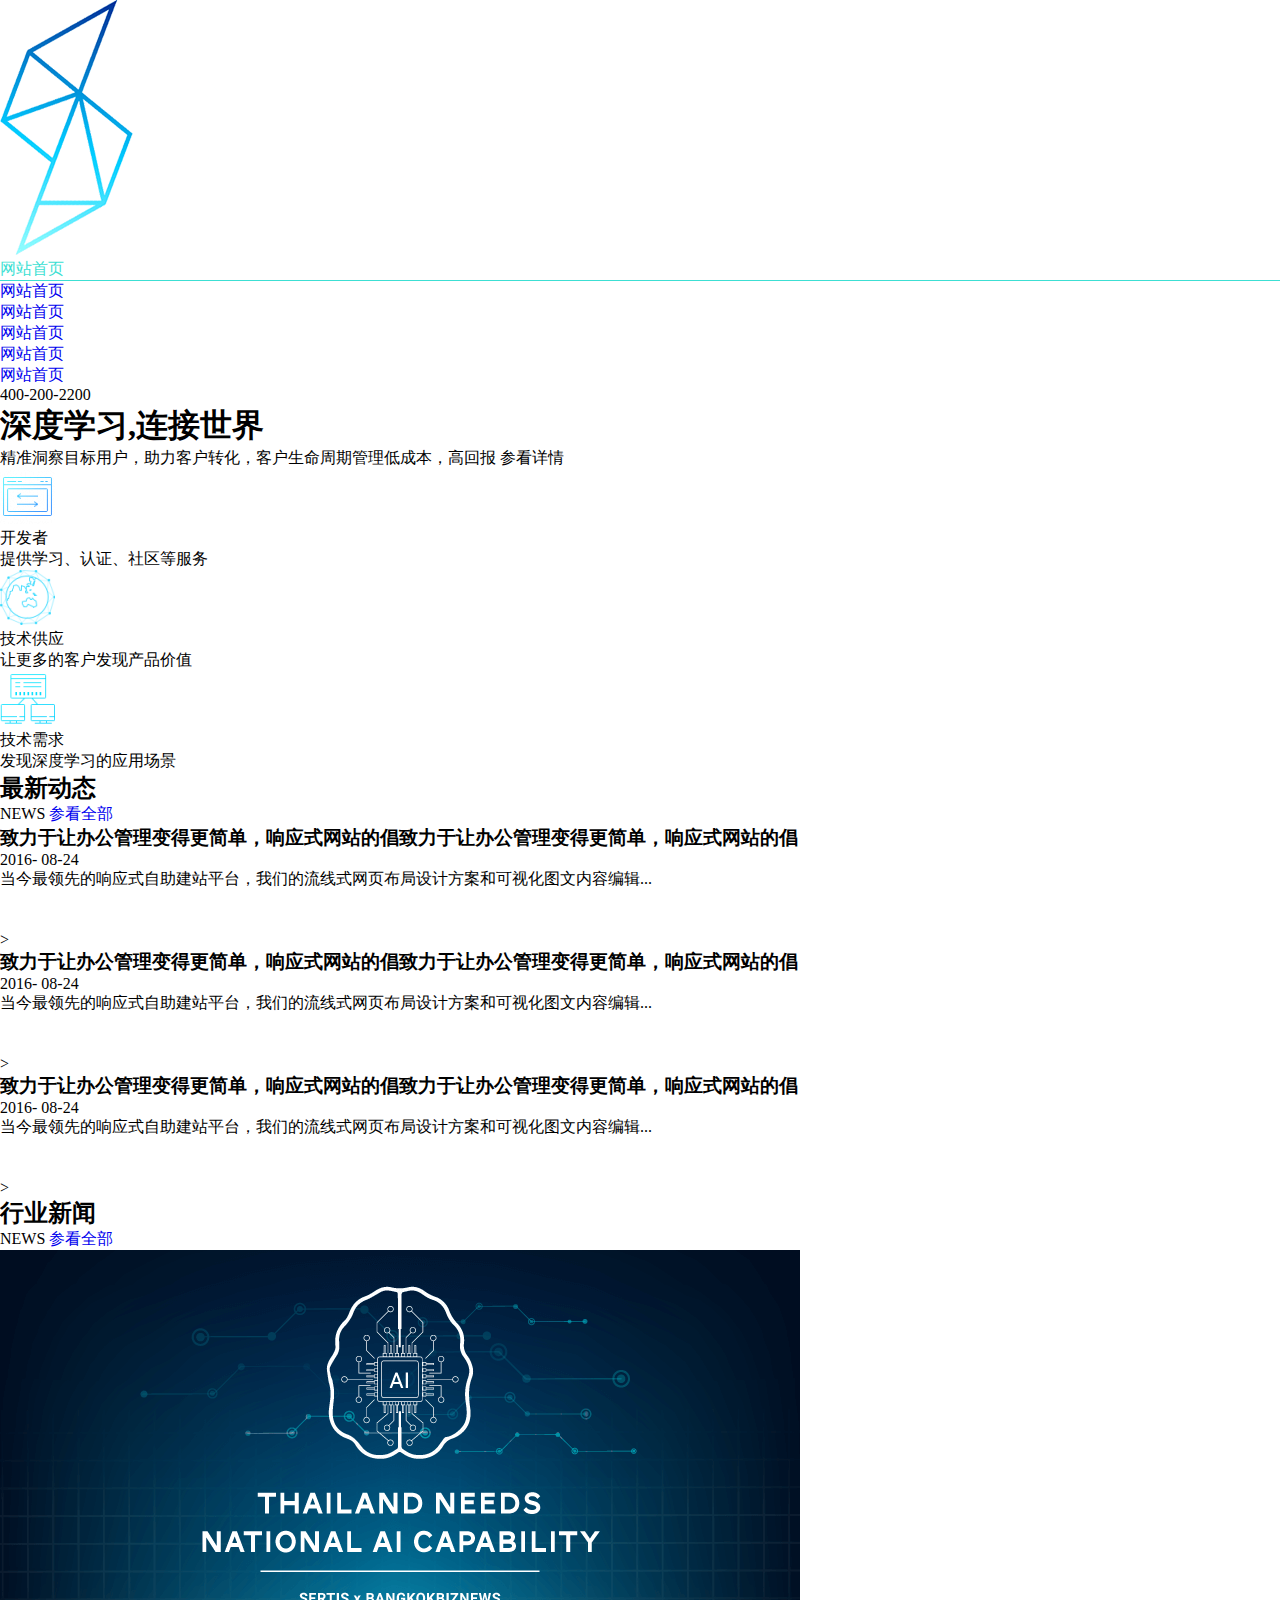
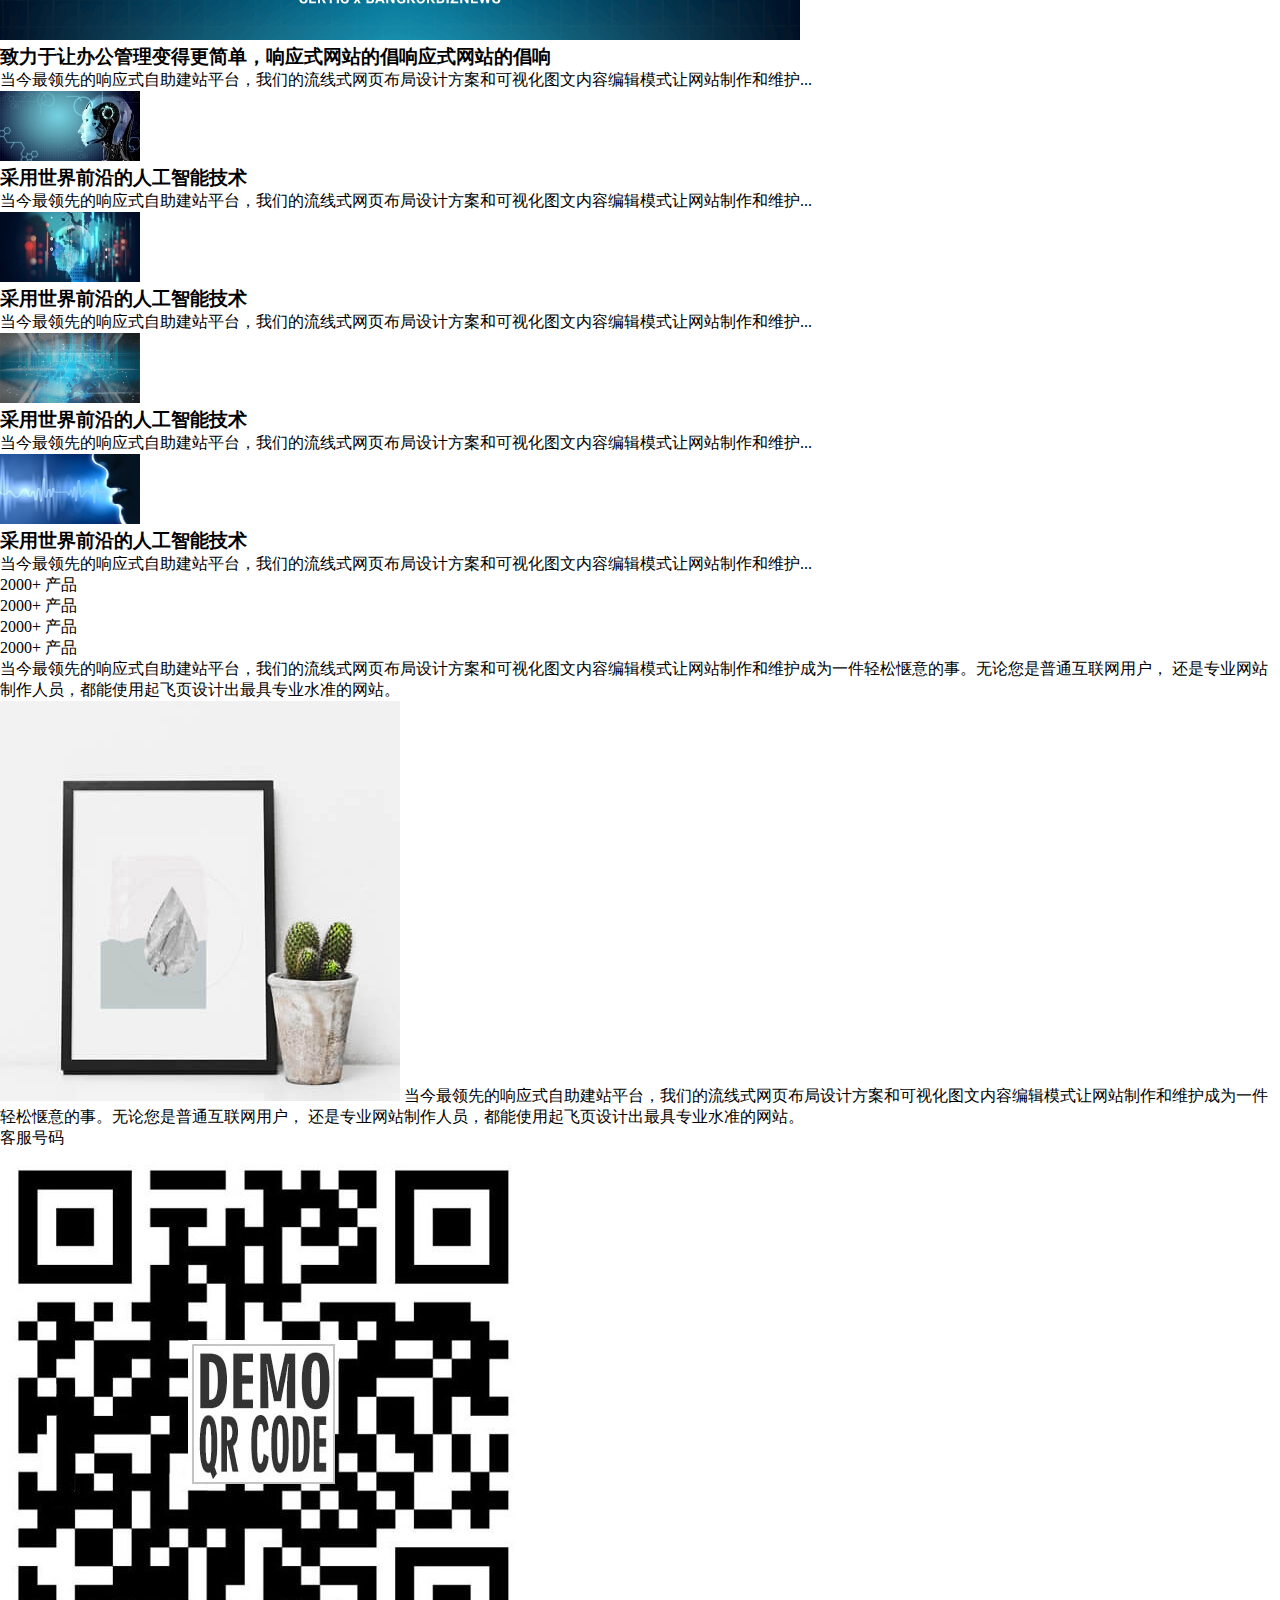
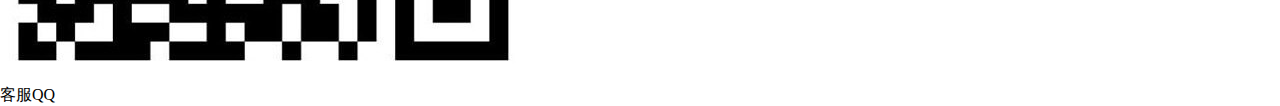
==== commit 4074f210: "第三次提交" ====
--- a/index.html
+++ b/index.html
@@ -1,251 +1,219 @@
-﻿<!DOCTYPE html>
+<!DOCTYPE html>
 <html>
 	<head>
-		<meta charset="UTF-8">
-		<title>人工智能GIT</title>
-		<link type="text/css" href="font/iconfont.css" rel="stylesheet" />
-		<link rel="icon" type="image/x-icon" href="img/00.png"/>
-		<link type="text/css" href="css/index.css" rel="stylesheet" />
+		<meta charset="utf-8" />
+		<title></title>
+		<link rel="stylesheet" type="text/css" href="css/index.css"/>
+		<link rel="stylesheet" href="font/iconfont.css">
 		<script src="js/index.js" type="text/javascript" charset="utf-8"></script>
 	</head>
 	<body>
-		<div class="box1">
-			<div class="header">
-				<img class="logo" src="img/ia_100000000.png" />
-				<ul class="header-nav">
-					<li>
-						<a class="a1" href="#">网站首页</a>
-						<div class="line line1"></div>
-					</li>
-					<li>
-						<a href="#">网站首页</a>
-						<div class="line"></div>
-					</li>
-					<li>
-						<a href="#">网站首页</a>
-						<div class="line"></div>
-					</li>
-					<li>
-						<a href="#">网站首页</a>
-						<div class="line"></div>
-					</li>
-					<li>
-						<a href="#">网站首页</a>
-						<div class="line"></div>
-					</li>
-					<li>
-						<a href="#">网站首页</a>
-						<div class="line"></div>
-					</li>
+		<div id="box-1">
+			<div id="box-11">
+				<img id="logo" src="img/ia_100000000.png" />
+				<ul>
+					<li>
+						<a class="ac" style="color: #3cdfd3;" href="#">网站首页</a>
+						<div style="width: 100%; border-bottom: solid 1px #3cdfd3;" class="line"></div>
+					</li>
+					<li>
+						<a class="ac" href="#">网站首页</a>
+						<div class="line"></div>
+					</li>
+					<li>
+						<a class="ac" href="#">网站首页</a>
+						<div class="line"></div>
+					</li>
+					<li>
+						<a class="ac" href="#">网站首页</a>
+						<div class="line"></div>
+					</li>
+					<li>
+						<a class="ac" href="#">网站首页</a>
+						<div class="line"></div>
+					</li>
+					<li>
+						<a class="ac" href="#">网站首页</a>
+						<div class="line"></div>
+					</li>
+					<div id="box-11-right">
+						<span class="icon iconfont icon-menu-s"></span>
+						<span id="">400-200-2200</span>
+					</div>
 				</ul>
-				<div class="header-right">
-					<span class="icon iconfont icon-menu-s"></span>
-					<span class="tel">400-200-2200</span>
-				</div>
-			</div>
-			<div class="info1">
-				<h1>深度学习，连接世界</h1>
-				<p>精准洞察目标用户，助力客户转化，客户生命周期管理低成本，高回报</p>
-				<a class="details" href="#">查看详情</a>
-			</div>
-			<ul class="developer">
-				<li>
-					<img src="img/ia_100000001.png" />
-					<div>
-						<p>开发者</p>
-						<span>提供学习、认证、社区等服务</span>
-					</div>
-				</li>
-				<li>
-					<img src="img/ia_100000002.png" />
-					<div>
-						<p>开发者</p>
-						<span>提供学习、认证、社区等服务</span>
-					</div>
-				</li>
-				<li>
-					<img src="img/ia_100000003.png" />
-					<div>
-						<p>开发者</p>
-						<span>提供学习、认证、社区等服务</span>
-					</div>
-				</li>
-			</ul>
-		</div>
-		<div class="box2">
-			<div class="new">
-				<h3>最新动态</h3>
+			</div>
+			<div id="box-12">
+				<h1>深度学习,连接世界</h1>
+				<span>精准洞察目标用户，助力客户转化，客户生命周期管理低成本，高回报</span>
+				<a class="details">参看详情</a>
+			</div>
+		</div>
+		<div id="box-2">
+			<div id="box-2_">
+				<div class="box-21 box-21_left">
+					<img src="img/ia_100000001.png" >
+					<p class="p1">开发者</p>
+					<span>提供学习、认证、社区等服务</span>
+				</div>
+				<div class="box-21 box-21_">
+					<img src="img/ia_100000002.png" >
+					<p class="p1">技术供应</p>
+					<span>让更多的客户发现产品价值</span>
+				</div>
+				<div class="box-21 box-21_right">
+					<img src="img/ia_100000003.png" >
+					<p class="p1">技术需求</p>
+					<span>发现深度学习的应用场景</span>
+				</div>
+			</div>
+		</div>
+		<div id="box-3">
+			<div class="box-31">
+				<h2>最新动态</h2>
 				<span>NEWS</span>
-			</div>
-			<a href="#" class="more">查看更多</a>
-			<div class="line1"></div>
-			<ul class="Dynamic">
-				<li class="li1">
-					<div class="Dynamic-text">
-						<h3>致力于让办公管理变得更简单，响应式网站的倡致力于让办公管理变得更简单，响应式网站的倡</h3>
-						<p class="p1">2016- 08-24</p>
-						<p class="p2">当今最领先的响应式自助建站平台，我们的流线式网页布局设计方案和可视化图文内容编辑...</p>
-					</div>
-					<div class="line2"></div>
-					<div class="zhe">
-						<i class="right-btn">></i>
-					</div>
-				</li>
-				<li class="li2">
-					<div class="Dynamic-text">
-						<h3>致力于让办公管理变得更简单，响应式网站的倡致力于让办公管理变得更简单，响应式网站的倡</h3>
-						<p class="p1">2016- 08-24</p>
-						<p class="p2">当今最领先的响应式自助建站平台，我们的流线式网页布局设计方案和可视化图文内容编辑...</p>
-					</div>
-					<div class="line2"></div>
-					<div class="zhe">
-						<i class="right-btn">></i>
-					</div>
-				</li>
-				<li class="li3">
-					<div class="Dynamic-text">
-						<h3>致力于让办公管理变得更简单，响应式网站的倡致力于让办公管理变得更简单，响应式网站的倡</h3>
-						<p class="p1">2016- 08-24</p>
-						<p class="p2">当今最领先的响应式自助建站平台，我们的流线式网页布局设计方案和可视化图文内容编辑...</p>
-					</div>
-					<div class="line2"></div>
-					<div class="zhe">
-						<i class="right-btn">&gt;</i>
-					</div>
-				</li>
-			</ul>
-		</div>
-		<div class="box3">
-			<div class="new">
-				<h3>最新动态</h3>
+				<a href="#">参看全部</a>
+			</div>
+			<div id="box-32">
+				<div class="box-321">
+					<div class="box-3211"></div>
+					<div class="box-3212">
+						<h3 class="h3">致力于让办公管理变得更简单，响应式网站的倡致力于让办公管理变得更简单，响应式网站的倡</h3>
+						<p class="p2">2016- 08-24</p>
+						<p class="p3">当今最领先的响应式自助建站平台，我们的流线式网页布局设计方案和可视化图文内容编辑...</p>
+					</div>
+					<div class="line1"></div>
+					<div class="box-3213">
+						<span class="span1">&gt;</span>
+					</div>
+				</div>
+				<div class="box-322">
+					<div class="box-3211"></div>
+					<div class="box-3212">
+						<h3 class="h3">致力于让办公管理变得更简单，响应式网站的倡致力于让办公管理变得更简单，响应式网站的倡</h3>
+						<p class="p2">2016- 08-24</p>
+						<p class="p3">当今最领先的响应式自助建站平台，我们的流线式网页布局设计方案和可视化图文内容编辑...</p>
+					</div>
+					<div class="line1"></div>
+					<div class="box-3213">
+						<span class="span1">&gt;</span>
+					</div>
+				</div>
+				<div class="box-323">
+					<div class="box-3211"></div>
+					<div class="box-3212">
+						<h3 class="h3">致力于让办公管理变得更简单，响应式网站的倡致力于让办公管理变得更简单，响应式网站的倡</h3>
+						<p class="p2">2016- 08-24</p>
+						<p class="p3">当今最领先的响应式自助建站平台，我们的流线式网页布局设计方案和可视化图文内容编辑...</p>
+					</div>
+					<div class="line1"></div>
+					<div class="box-3213">
+						<span class="span1">&gt;</span>
+					</div>
+				</div>
+			</div>
+		</div>
+		<div id="box-4">
+			<div class="box-31">
+				<h2>行业新闻</h2>
 				<span>NEWS</span>
-			</div>
-			<a href="#" class="more">查看更多</a>
-			<div class="line1"></div>
-			<div class="box3-left">
-				<img class="box3img1" src="img/ia_100000007.png" />
-				<div class="wrap">
-					<div class="line3"></div>
-					<div class="right-text">
-						<h3>致力于让办公管理变得更简单，响应式网站的倡响应式网站的倡响</h3>
-						<p>当今最领先的响应式自助建站平台，我们的流线式网页布局设计方案和可视化图文内容编辑模式让网站制作和维护...</p>
-					</div>
-				</div>
-			</div>
-			<div class="box3-right">
-				<ul class="box3-list">
-					<li>
-						<div class="back1"></div>
-						<div class="right-text1">
-							<h3>采用世界前沿的人工智能技术</h3>
-							<p>当今最领先的响应式自助建站平台，我们的流线式网页布局设计方案和可视化图文内容编辑模式让网站制作和维护...</p>
+				<a href="#">参看全部</a>
+			</div>
+			<div id="box-42">
+				<div id="box-421">
+					<img id="img1" src="img/ia_100000007.png" >
+					<div id="box-4212">
+						<div id="line2"></div>
+						<div id="box-42121">
+							<h3 id="h3">致力于让办公管理变得更简单，响应式网站的倡响应式网站的倡响</h3>
+							<p id="p1">当今最领先的响应式自助建站平台，我们的流线式网页布局设计方案和可视化图文内容编辑模式让网站制作和维护...</p>
 						</div>
-					</li>
-					<li>
-						<div class="back2"></div>
-						<div class="right-text1">
-							<h3>采用世界前沿的人工智能技术</h3>
-							<p>当今最领先的响应式自助建站平台，我们的流线式网页布局设计方案和可视化图文内容编辑模式让网站制作和维护...</p>
-						</div>
-					</li>
-					<li>
-						<div class="back3"></div>
-						<div class="right-text1">
-							<h3>采用世界前沿的人工智能技术</h3>
-							<p>当今最领先的响应式自助建站平台，我们的流线式网页布局设计方案和可视化图文内容编辑模式让网站制作和维护...</p>
-						</div>
-					</li>
-					<li>
-						<div class="back4"></div>
-						<div class="right-text1">
-							<h3>采用世界前沿的人工智能技术</h3>
-							<p>当今最领先的响应式自助建站平台，我们的流线式网页布局设计方案和可视化图文内容编辑模式让网站制作和维护...</p>
-						</div>
-					</li>
-				</ul>
-			</div>
-			<div class="box3-footer">
-				<ul class="number">
-					<li>
-						<h3>2000+</h3>
-						<span>产品</span>
-					</li>
-					<li>
-						<h3>2000+</h3>
-						<span>产品</span>
-					</li>
-					<li>
-						<h3>2000+</h3>
-						<span>产品</span>
-					</li>
-					<li>
-						<h3>2000+</h3>
-						<span>产品</span>
-					</li>
-				</ul>
-			</div>
-		</div>
-		<div class="box4">
-			<div class="box41">
-				<div class="box411">
-					<div>
-						<p>当今最领先的响应式自助建站平台，我们的流线式网页布局设计方案和可视化图文内容编辑模式让网站制作和维护成为一件轻
-							<br />
-							松惬意的事。无论您是普通互联网用户， 还是专业网站制作人员，都能使用起飞页设计出最具专业水准的网站。
-						</p>
-					</div>
-					<div>
-						<img src="img/ia_100000013.jpg" />
-						<p>当今最领先的响应式自助建站平台，我们的流线式网页布局设计方案和可视化图文内容编辑模式让网站制作和维护成为一件轻松惬意的事。无论您是普通互联网用户， 还是专业网站制作人员，都能使用起飞页设计出最具专业水准的网站。</p>
-					</div>
-				</div>
-			</div>
-			<span class="btn1"></span>
-			<span class="btn2"></span>
-		</div>
-		<div class="box5">
-			<div class="new">
-				<h3>最新动态</h3>
-				<span>NEWS</span>
-			</div>
-			<a href="#" class="more">查看更多</a>
-			<div class="line1"></div>
-			<ul class="box55">
-				<li class="li51">
-					<div class="blue-border"></div>
-					<img class="img5" src="img/ia_100000014.jpg" />
-					<div class="boxtext">
-						<div class="line5"></div>
-						<p>team_01</p>
-					</div>
-				</li>
-				<li>
-					<div class="blue-border"></div>
-					<div class="boxtext boxtext2">
-						<p class="text6">team_01</p>
-						<div class="line5 line6"></div>
-						
-					</div>
-					<img class="img5 img6" src="img/ia_100000014.jpg" />
-				</li>
-				<li>
-					<div class="blue-border"></div>
-					<img class="img5" src="img/ia_100000014.jpg" />
-					<div class="boxtext">
-						<div class="line5"></div>
-						<p>team_01</p>
-					</div>
-				</li>
-				<li>
-					<div class="blue-border"></div>
-					<div class="boxtext boxtext2">
-						<p class="text6">team_01</p>
-						<div class="line5 line6"></div>
-						
-					</div>
-					<img class="img5 img6" src="img/ia_100000014.jpg" />
-				</li>
-			</ul>
+					</div>
+				</div>
+				<div class="box-422">
+					<div class="img">
+						<img class="img1" src="img/ia_100000008.jpg" >
+					</div>
+					<div class="box-4221">
+						<h3 class="h3">采用世界前沿的人工智能技术</h3>
+						<p class="p5">当今最领先的响应式自助建站平台，我们的流线式网页布局设计方案和可视化图文内容编辑模式让网站制作和维护...</p>
+					</div>
+				</div>
+				<div class="box-422">
+					<div class="img">
+						<img class="img1" src="img/ia_100000009.png" >
+					</div>
+					<div class="box-4221">
+						<h3 class="h3">采用世界前沿的人工智能技术</h3>
+						<p class="p5">当今最领先的响应式自助建站平台，我们的流线式网页布局设计方案和可视化图文内容编辑模式让网站制作和维护...</p>
+					</div>
+				</div>
+				<div class="box-422">
+					<div class="img">
+						<img class="img1" src="img/ia_100000010.png" >
+					</div>
+					<div class="box-4221">
+						<h3 class="h3">采用世界前沿的人工智能技术</h3>
+						<p class="p5">当今最领先的响应式自助建站平台，我们的流线式网页布局设计方案和可视化图文内容编辑模式让网站制作和维护...</p>
+					</div>
+				</div>
+				<div class="box-422">
+					<div class="img">
+						<img class="img1" src="img/ia_100000011.jpg" >
+					</div>
+					<div class="box-4221">
+						<h3 class="h3">采用世界前沿的人工智能技术</h3>
+						<p class="p5">当今最领先的响应式自助建站平台，我们的流线式网页布局设计方案和可视化图文内容编辑模式让网站制作和维护...</p>
+					</div>
+				</div>
+			</div>
+			<div id="box-43">
+				<div class="box-431">
+					<span class="h6">2000<span class="h7">+</span></span>
+					<span class="h8">产品</span>
+				</div>
+				<div class="box-431">
+					<span class="h6">2000<span class="h7">+</span></span>
+					<span class="h8">产品</span>
+				</div>
+				<div class="box-431">
+					<span class="h6">2000<span class="h7">+</span></span>
+					<span class="h8">产品</span>
+				</div>
+				<div class="box-431">
+					<span class="h6">2000<span class="h7">+</span></span>
+					<span class="h8">产品</span>
+				</div>
+			</div>
+		</div>
+		<div id="box-5">
+			<div id="box-51">
+				<div id="anniu1"></div>
+				<div id="anniu2"></div>
+				<div id="box-511">
+					<span id="span1">当今最领先的响应式自助建站平台，我们的流线式网页布局设计方案和可视化图文内容编辑模式让网站制作和维护成为一件轻松惬意的事。无论您是普通互联网用户， 还是专业网站制作人员，都能使用起飞页设计出最具专业水准的网站。</span>
+				</div>
+				<div id="box-512">
+					<img id="img2" src="img/ia_100000013.jpg" >
+					<span id="span2">当今最领先的响应式自助建站平台，我们的流线式网页布局设计方案和可视化图文内容编辑模式让网站制作和维护成为一件轻松惬意的事。无论您是普通互联网用户， 还是专业网站制作人员，都能使用起飞页设计出最具专业水准的网站。</span>
+				</div>
+			</div>
+		</div>
+		<div id="sidebar">
+			<div class="icon">
+				<span class="img1 img11"></span>
+				<span class="writing">客服号码</span>
+			</div>
+			<div class="icon1 icon3">
+				<span class="img2 img11"></span>
+				<div id="picture"><img  src="img/ia_100000034.jpg" ></div>
+			</div>
+			<div class="icon">
+				<span class="img3 img11"></span>
+				<span class="writing">客服QQ</span>
+			</div>
+			<div class="icon1">
+				<span class="img4 img11"></span>
+			</div>
 		</div>
 	</body>
 </html>
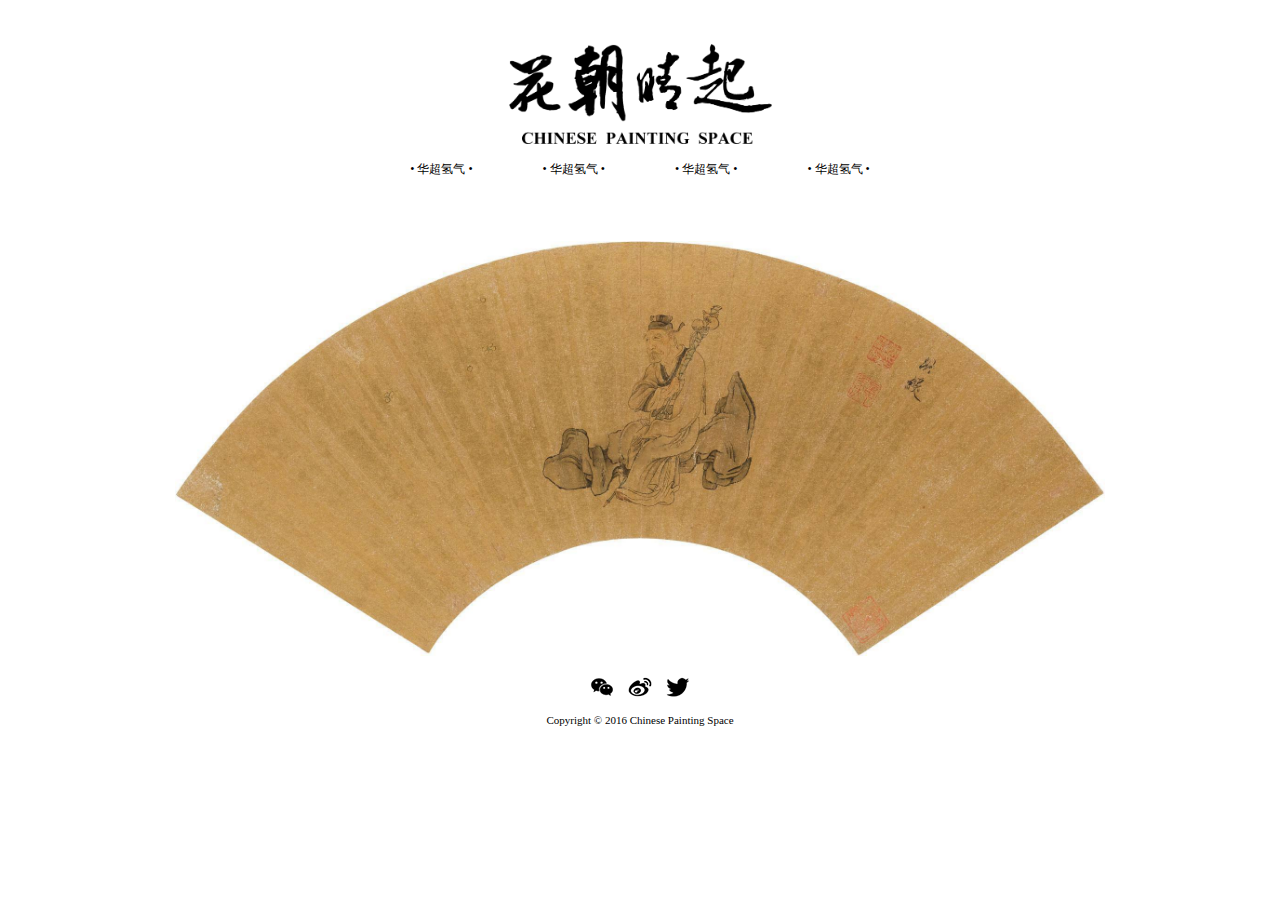
==== commit 9add38b4: "第五次提交" ====
--- a/index.html
+++ b/index.html
@@ -1,219 +1,121 @@
 <!DOCTYPE html>
 <html>
 	<head>
-		<meta charset="utf-8" />
+		<meta charset="UTF-8">
+		<meta name="viewport" content="width=device-width, initial-scale=1.0, minimum-scale=1.0, maximum-scale=1.0, user-scalable=no">
 		<title></title>
-		<link rel="stylesheet" type="text/css" href="css/index.css"/>
-		<link rel="stylesheet" href="font/iconfont.css">
-		<script src="js/index.js" type="text/javascript" charset="utf-8"></script>
+		<style type="text/css">
+			*{
+				margin: 0;
+				padding: 0;
+			}
+			.logo{
+				width: 263px;
+				margin: 44px auto 0px;
+				display: block;
+			}
+			.nav{
+				text-align: center;
+				font-size: 0;
+				height: 50px;
+				line-height: 50px;
+			}
+			.nav a{
+				color: black;
+				font-size: 12px;
+				text-decoration: none;
+				margin: 0px 35px;
+			}
+			.nav2{
+				height: 40px;
+				background: #926f35;
+				line-height: 40px;
+				color: white;
+				text-align: center;
+				position: relative;
+				margin-top: 50px;
+				display: none;
+			}
+			.nav2 a{
+				color: white;
+				text-decoration: none;
+			}
+			.nav2 span{
+				position: absolute;
+				right: 10px;
+				
+			}
+			.big{
+				width: 930px;
+				display: block;
+				margin: 47px auto 0px;
+			}
+			.iconbox{
+				text-align: center;
+				margin-top: 20px;
+			}
+			.iconbox i{
+				margin: 0px 5px;
+			}
+			.icon1{
+				width: 24px;
+				height: 24px;
+				display: inline-block;
+				background: url(ia_100000024.png) -0px -97px;
+			}
+			.icon2{
+				width: 24px;
+				height: 24px;
+				display: inline-block;
+				background: url(ia_100000024.png) -24px -97px;
+			}
+			.icon3{
+				width: 24px;
+				height: 24px;
+				display: inline-block;
+				background: url(ia_100000024.png) -192px -97px;
+			}
+			.p1{
+				font-size: 11px;
+				text-align: center;
+				margin-top: 10px;
+			}
+			@media only screen and (max-width:1024px ) {
+				.logo{
+					width: 263px;
+					margin: 10px auto 0px;
+					display: block;
+				}
+				.nav{
+					display: none;
+				}
+				.nav2{
+					display: block;
+				}
+				.big{
+					width: 94%;
+				}
+			}
+		</style>
 	</head>
 	<body>
-		<div id="box-1">
-			<div id="box-11">
-				<img id="logo" src="img/ia_100000000.png" />
-				<ul>
-					<li>
-						<a class="ac" style="color: #3cdfd3;" href="#">网站首页</a>
-						<div style="width: 100%; border-bottom: solid 1px #3cdfd3;" class="line"></div>
-					</li>
-					<li>
-						<a class="ac" href="#">网站首页</a>
-						<div class="line"></div>
-					</li>
-					<li>
-						<a class="ac" href="#">网站首页</a>
-						<div class="line"></div>
-					</li>
-					<li>
-						<a class="ac" href="#">网站首页</a>
-						<div class="line"></div>
-					</li>
-					<li>
-						<a class="ac" href="#">网站首页</a>
-						<div class="line"></div>
-					</li>
-					<li>
-						<a class="ac" href="#">网站首页</a>
-						<div class="line"></div>
-					</li>
-					<div id="box-11-right">
-						<span class="icon iconfont icon-menu-s"></span>
-						<span id="">400-200-2200</span>
-					</div>
-				</ul>
-			</div>
-			<div id="box-12">
-				<h1>深度学习,连接世界</h1>
-				<span>精准洞察目标用户，助力客户转化，客户生命周期管理低成本，高回报</span>
-				<a class="details">参看详情</a>
-			</div>
+		<img class="logo" src="ia_200000000.png" />
+		<div class="nav">
+			<a href="#">• 华超氢气 •</a>
+			<a href="#">• 华超氢气 •</a>
+			<a href="#">• 华超氢气 •</a>
+			<a href="#">• 华超氢气 •</a>
 		</div>
-		<div id="box-2">
-			<div id="box-2_">
-				<div class="box-21 box-21_left">
-					<img src="img/ia_100000001.png" >
-					<p class="p1">开发者</p>
-					<span>提供学习、认证、社区等服务</span>
-				</div>
-				<div class="box-21 box-21_">
-					<img src="img/ia_100000002.png" >
-					<p class="p1">技术供应</p>
-					<span>让更多的客户发现产品价值</span>
-				</div>
-				<div class="box-21 box-21_right">
-					<img src="img/ia_100000003.png" >
-					<p class="p1">技术需求</p>
-					<span>发现深度学习的应用场景</span>
-				</div>
-			</div>
+		<div class="nav2">
+			<a href="#">首页</a>
+			<span>∨</span>
 		</div>
-		<div id="box-3">
-			<div class="box-31">
-				<h2>最新动态</h2>
-				<span>NEWS</span>
-				<a href="#">参看全部</a>
-			</div>
-			<div id="box-32">
-				<div class="box-321">
-					<div class="box-3211"></div>
-					<div class="box-3212">
-						<h3 class="h3">致力于让办公管理变得更简单，响应式网站的倡致力于让办公管理变得更简单，响应式网站的倡</h3>
-						<p class="p2">2016- 08-24</p>
-						<p class="p3">当今最领先的响应式自助建站平台，我们的流线式网页布局设计方案和可视化图文内容编辑...</p>
-					</div>
-					<div class="line1"></div>
-					<div class="box-3213">
-						<span class="span1">&gt;</span>
-					</div>
-				</div>
-				<div class="box-322">
-					<div class="box-3211"></div>
-					<div class="box-3212">
-						<h3 class="h3">致力于让办公管理变得更简单，响应式网站的倡致力于让办公管理变得更简单，响应式网站的倡</h3>
-						<p class="p2">2016- 08-24</p>
-						<p class="p3">当今最领先的响应式自助建站平台，我们的流线式网页布局设计方案和可视化图文内容编辑...</p>
-					</div>
-					<div class="line1"></div>
-					<div class="box-3213">
-						<span class="span1">&gt;</span>
-					</div>
-				</div>
-				<div class="box-323">
-					<div class="box-3211"></div>
-					<div class="box-3212">
-						<h3 class="h3">致力于让办公管理变得更简单，响应式网站的倡致力于让办公管理变得更简单，响应式网站的倡</h3>
-						<p class="p2">2016- 08-24</p>
-						<p class="p3">当今最领先的响应式自助建站平台，我们的流线式网页布局设计方案和可视化图文内容编辑...</p>
-					</div>
-					<div class="line1"></div>
-					<div class="box-3213">
-						<span class="span1">&gt;</span>
-					</div>
-				</div>
-			</div>
+		<img class="big" src="ia_200000001.jpg" />
+		<div class="iconbox">
+			<i class="icon1"></i>
+			<i class="icon2"></i>
+			<i class="icon3"></i>
 		</div>
-		<div id="box-4">
-			<div class="box-31">
-				<h2>行业新闻</h2>
-				<span>NEWS</span>
-				<a href="#">参看全部</a>
-			</div>
-			<div id="box-42">
-				<div id="box-421">
-					<img id="img1" src="img/ia_100000007.png" >
-					<div id="box-4212">
-						<div id="line2"></div>
-						<div id="box-42121">
-							<h3 id="h3">致力于让办公管理变得更简单，响应式网站的倡响应式网站的倡响</h3>
-							<p id="p1">当今最领先的响应式自助建站平台，我们的流线式网页布局设计方案和可视化图文内容编辑模式让网站制作和维护...</p>
-						</div>
-					</div>
-				</div>
-				<div class="box-422">
-					<div class="img">
-						<img class="img1" src="img/ia_100000008.jpg" >
-					</div>
-					<div class="box-4221">
-						<h3 class="h3">采用世界前沿的人工智能技术</h3>
-						<p class="p5">当今最领先的响应式自助建站平台，我们的流线式网页布局设计方案和可视化图文内容编辑模式让网站制作和维护...</p>
-					</div>
-				</div>
-				<div class="box-422">
-					<div class="img">
-						<img class="img1" src="img/ia_100000009.png" >
-					</div>
-					<div class="box-4221">
-						<h3 class="h3">采用世界前沿的人工智能技术</h3>
-						<p class="p5">当今最领先的响应式自助建站平台，我们的流线式网页布局设计方案和可视化图文内容编辑模式让网站制作和维护...</p>
-					</div>
-				</div>
-				<div class="box-422">
-					<div class="img">
-						<img class="img1" src="img/ia_100000010.png" >
-					</div>
-					<div class="box-4221">
-						<h3 class="h3">采用世界前沿的人工智能技术</h3>
-						<p class="p5">当今最领先的响应式自助建站平台，我们的流线式网页布局设计方案和可视化图文内容编辑模式让网站制作和维护...</p>
-					</div>
-				</div>
-				<div class="box-422">
-					<div class="img">
-						<img class="img1" src="img/ia_100000011.jpg" >
-					</div>
-					<div class="box-4221">
-						<h3 class="h3">采用世界前沿的人工智能技术</h3>
-						<p class="p5">当今最领先的响应式自助建站平台，我们的流线式网页布局设计方案和可视化图文内容编辑模式让网站制作和维护...</p>
-					</div>
-				</div>
-			</div>
-			<div id="box-43">
-				<div class="box-431">
-					<span class="h6">2000<span class="h7">+</span></span>
-					<span class="h8">产品</span>
-				</div>
-				<div class="box-431">
-					<span class="h6">2000<span class="h7">+</span></span>
-					<span class="h8">产品</span>
-				</div>
-				<div class="box-431">
-					<span class="h6">2000<span class="h7">+</span></span>
-					<span class="h8">产品</span>
-				</div>
-				<div class="box-431">
-					<span class="h6">2000<span class="h7">+</span></span>
-					<span class="h8">产品</span>
-				</div>
-			</div>
-		</div>
-		<div id="box-5">
-			<div id="box-51">
-				<div id="anniu1"></div>
-				<div id="anniu2"></div>
-				<div id="box-511">
-					<span id="span1">当今最领先的响应式自助建站平台，我们的流线式网页布局设计方案和可视化图文内容编辑模式让网站制作和维护成为一件轻松惬意的事。无论您是普通互联网用户， 还是专业网站制作人员，都能使用起飞页设计出最具专业水准的网站。</span>
-				</div>
-				<div id="box-512">
-					<img id="img2" src="img/ia_100000013.jpg" >
-					<span id="span2">当今最领先的响应式自助建站平台，我们的流线式网页布局设计方案和可视化图文内容编辑模式让网站制作和维护成为一件轻松惬意的事。无论您是普通互联网用户， 还是专业网站制作人员，都能使用起飞页设计出最具专业水准的网站。</span>
-				</div>
-			</div>
-		</div>
-		<div id="sidebar">
-			<div class="icon">
-				<span class="img1 img11"></span>
-				<span class="writing">客服号码</span>
-			</div>
-			<div class="icon1 icon3">
-				<span class="img2 img11"></span>
-				<div id="picture"><img  src="img/ia_100000034.jpg" ></div>
-			</div>
-			<div class="icon">
-				<span class="img3 img11"></span>
-				<span class="writing">客服QQ</span>
-			</div>
-			<div class="icon1">
-				<span class="img4 img11"></span>
-			</div>
-		</div>
+		<p class="p1">Copyright © 2016 Chinese Painting Space</p>
 	</body>
 </html>
